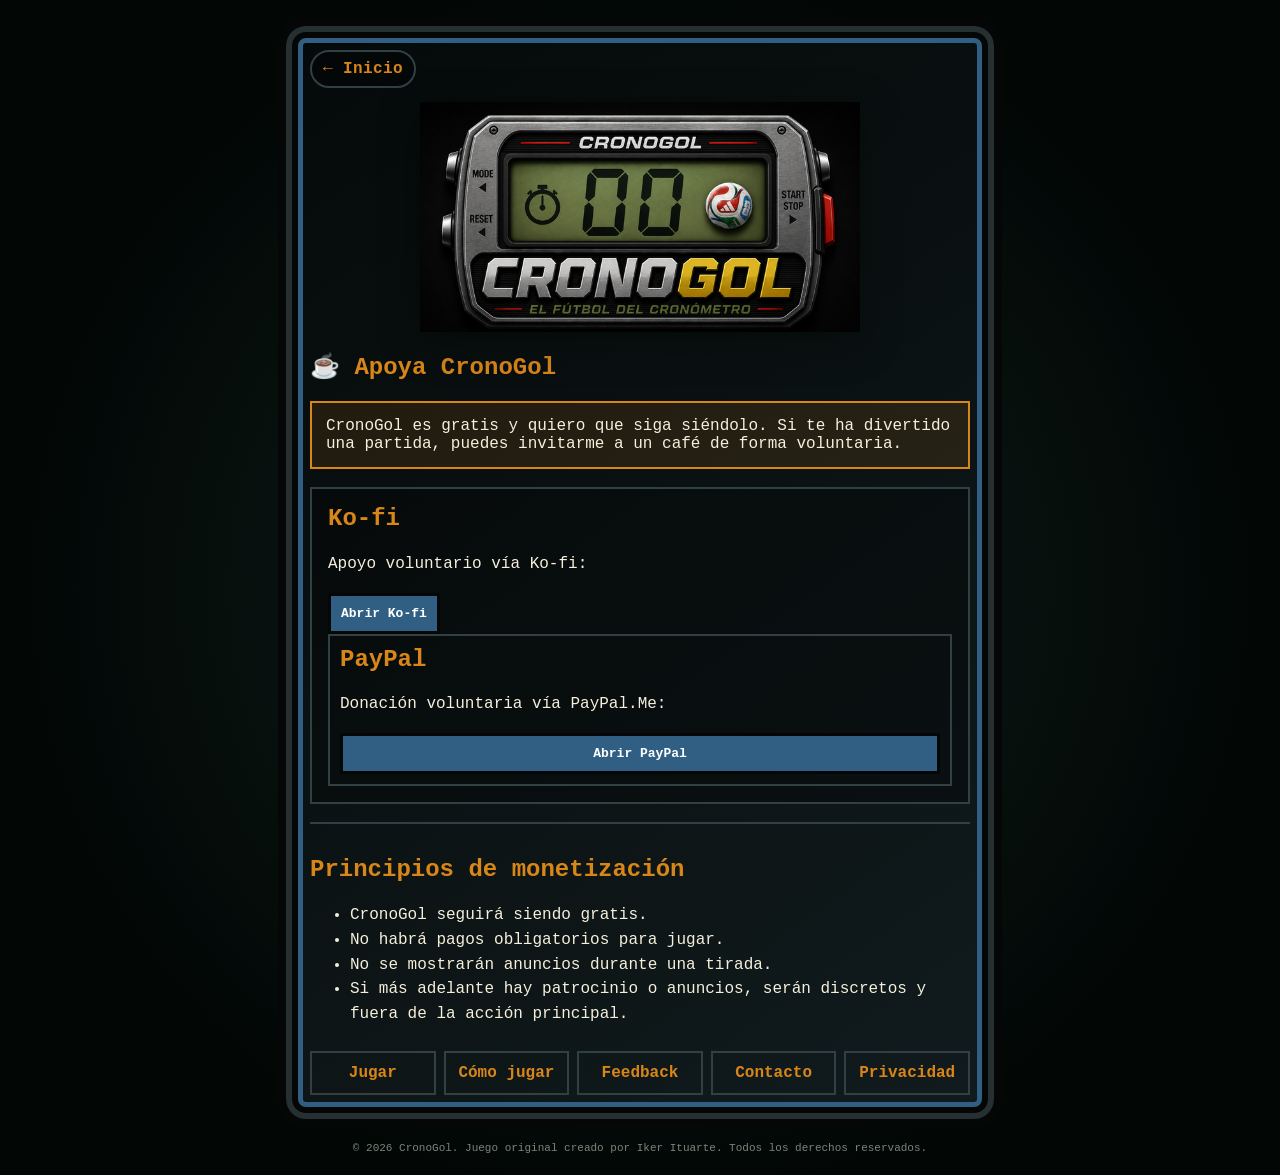
==== apoya.html @ 480a698e "Release v2.5.6 monotonic timer guard" ====
<!DOCTYPE html>
<html lang="es">
<head>
  <meta charset="UTF-8" />
  <meta name="viewport" content="width=device-width, initial-scale=1.0" />
  <link rel="icon" href="favicon.png" type="image/png" />
  <link rel="icon" href="favicon.svg" type="image/svg+xml" />
  <meta name="description" content="Apoya CronoGol con una donación voluntaria por Ko-fi o PayPal." />
  <link rel="canonical" href="https://cronogol.es/apoya.html" />
  <title>Apoya CronoGol</title>
  <link rel="stylesheet" href="style.css?v=2.5.6" />
</head>
<body>
  <main class="static-page">
    <section class="static-card support-page">
      <a class="top-back-link" href="index.html">← Inicio</a>
      <img src="logo-cronogol-horizontal.png" alt="CronoGol" class="cg-logo cg-logo-static" />

      <h1>☕ Apoya CronoGol</h1>

      <div class="callout">
        CronoGol es gratis y quiero que siga siéndolo. Si te ha divertido una partida, puedes invitarme a un café de forma voluntaria.
      </div>

      <section class="support-grid">
        <article class="support-card">
          <h2>Ko-fi</h2>
          <p>Apoyo voluntario vía Ko-fi:</p>
          <a class="support-link kofi-link" href="https://ko-fi.com/ikeritu" target="_blank" rel="noopener">Abrir Ko-fi</a>
        </div>
        <div class="donation-item">
          <h2>PayPal</h2>
          <p>Donación voluntaria vía PayPal.Me:</p>
          <a class="support-link" href="https://paypal.me/ikeritus" target="_blank" rel="noopener">Abrir PayPal</a>
        </article>
      </section>

      <section class="support-principles">
        <h2>Principios de monetización</h2>
        <ul>
          <li>CronoGol seguirá siendo gratis.</li>
          <li>No habrá pagos obligatorios para jugar.</li>
          <li>No se mostrarán anuncios durante una tirada.</li>
          <li>Si más adelante hay patrocinio o anuncios, serán discretos y fuera de la acción principal.</li>
        </ul>
      </section>

      <nav class="footer-nav">
        <a href="index.html">Jugar</a>
        <a href="como-jugar.html">Cómo jugar</a>
        <a href="feedback.html">Feedback</a>
        <a href="contacto.html">Contacto</a>
        <a href="privacidad.html">Privacidad</a>
      </nav>
    </section>
  <footer class="site-copyright">© 2026 CronoGol. Juego original creado por Iker Ituarte. Todos los derechos reservados.</footer>
</main>

  <script>
    function showToast(msg){
      const old = document.querySelector('.toast');
      if(old) old.remove();
      const toast = document.createElement('div');
      toast.className = 'toast';
      toast.textContent = msg;
      document.body.appendChild(toast);
      setTimeout(()=>toast.remove(), 2400);
    }

    async function copySupportText(text){
      try {
        await navigator.clipboard.writeText(text);
        showToast('Datos copiados');
      } catch(e) {
        showToast(text);
      }
    }

    function openKofiStatic(){
      window.open('https://ko-fi.com/ikeritu', '_blank', 'noopener');
    }
  </script>
<!-- Cloudflare Web Analytics -->
<script defer src='https://static.cloudflareinsights.com/beacon.min.js' data-cf-beacon='{"token": "7ee638b73aa24300b417a555e67fd1ae"}'></script>
<!-- End Cloudflare Web Analytics -->
</body>
</html>
---- style.css ----
/*
===============================================================================
CronoGol v2.5.6 — CSS Refactor
===============================================================================

Objetivo:
- Limpiar comentarios históricos acumulados por versiones anteriores.
- Mantener la cascada CSS original para evitar regresiones visuales.
- Dejar el archivo más legible antes de futuras mejoras.

Regla de seguridad aplicada:
- No se reordena la cascada.
- No se cambian nombres de clases.
- No se eliminan reglas activas.
- No se toca la lógica JavaScript.

Mapa funcional del CSS:
1. Base / variables / layout general
2. Dispositivo Casio y pantallas LCD
3. Pantalla inicial / setup
4. Pantalla de partido
5. Botones y acciones
6. Estadísticas e historial
7. Modales y menú
8. Páginas estáticas
9. Responsive
10. Analytics / copyright / ajustes finales

Nota:
La limpieza profunda por módulos queda preparada para una fase posterior si se decide
hacer comparación visual captura a captura.
===============================================================================
*/

*{box-sizing:border-box}
:root{
  --bg:#030807;--panel:#0b1213;--panel2:#10191b;--line:#314043;--blue:#315f84;
  --orange:#d98619;--red:#c93124;--yellow:#e7c23a;--green:#3fcf68;
  --lcd:#d9dfc7;--lcd2:#bac2a7;--lcdText:#16201d;--text:#f5f0dc;--muted:#9ca89b;
}
html,body{margin:0;min-height:100%;background:radial-gradient(circle at center,#10201b 0,#020706 70%);color:var(--text);font-family:"Courier New",monospace}
button,a,input,select,textarea{font-family:inherit}
.app{width:100%;min-height:100vh;display:flex;justify-content:center;align-items:flex-start;padding:14px}
.screen{display:none;width:100%}.screen.active{display:block}
.device{width:min(96vw,520px);margin:0 auto;background:linear-gradient(145deg,#050909,#111b1d);border:10px solid #050707;border-radius:32px;padding:22px;box-shadow:inset 0 0 0 6px #263033,inset 0 0 0 12px #050707,inset 0 0 0 17px var(--blue),0 20px 60px rgba(0,0,0,.75)}
.game-device{padding-bottom:calc(118px + env(safe-area-inset-bottom))}
.app-header,.game-header{text-align:center;margin-bottom:16px}
.game-header{display:flex;justify-content:space-between;align-items:center;text-align:left}
.brand{font-size:30px;letter-spacing:4px;font-weight:900;text-align:center}.brand.small{font-size:22px;text-align:left}
.subtitle{color:var(--orange);letter-spacing:2px;font-size:13px;text-align:center;margin-top:6px}
.lcd{background:linear-gradient(135deg,rgba(255,255,255,.22),transparent 25%),repeating-linear-gradient(90deg,rgba(0,0,0,.04) 0 3px,transparent 3px 8px),var(--lcd);border:7px solid #050707;color:var(--lcdText);box-shadow:inset 0 0 20px rgba(0,0,0,.25)}
.hero-lcd{text-align:center;padding:22px}.hero-lcd h1{margin:0;font-size:40px}.hero-lcd p{font-weight:900;margin:8px 0 0;color:var(--lcdText)}
.setup-card{margin-top:16px;background:rgba(0,0,0,.35);border:2px solid var(--line);padding:14px;display:grid;gap:12px}
label{display:grid;gap:6px;color:var(--orange);font-weight:900;font-size:14px}
input,select,textarea{width:100%;background:var(--lcd);border:4px solid #050707;padding:11px;color:#111;font-weight:900;font-size:16px}
.checkbox-row{display:flex;align-items:center;gap:8px;color:var(--text)}.checkbox-row input{width:auto}
.compact-options{display:grid;gap:8px}
.main-start-btn,.action-btn{border:4px solid #050707;font-weight:900;letter-spacing:1px;cursor:pointer;box-shadow:0 5px 0 #020303}
.main-start-btn{background:var(--red);color:#fff;padding:18px;font-size:20px}
.setup-links{display:grid;grid-template-columns:repeat(auto-fit,minmax(118px,1fr));gap:8px;margin-top:12px}
.setup-links button,.setup-links a,.side-menu button,.side-menu a,.support-link{background:rgba(0,0,0,.28);border:2px solid var(--line);color:var(--orange);text-decoration:none;text-align:center;padding:10px;font-weight:900;cursor:pointer;font-size:13px}
.coming-soon,.sponsor-slot,.version-footer{margin-top:14px;background:rgba(0,0,0,.35);border:2px solid var(--line);padding:12px;text-align:center;font-size:13px;color:var(--muted)}
.coming-soon strong,.sponsor-slot strong,.version-footer strong{color:var(--orange)}.coming-soon p,.sponsor-slot p{margin:5px 0 0}.tag{display:inline-block;border:1px solid var(--orange);color:var(--orange);padding:3px 6px;margin-bottom:6px}
.half-pill{display:inline-block;margin-top:5px;color:var(--orange);border:2px solid var(--orange);padding:4px 8px;font-weight:900}
.menu-btn,.close-btn{background:transparent;border:2px solid var(--line);color:var(--orange);font-size:24px;padding:6px 12px;cursor:pointer}
.scoreboard{display:grid;grid-template-columns:1fr auto 1fr;gap:8px;align-items:center;margin:14px 0}
.team-card{position:relative;background:#050808;border:2px solid var(--line);padding:10px;text-align:center;min-height:92px}
.team-card.active{border-color:var(--orange);box-shadow:0 0 18px rgba(217,134,25,.25)}
.team-card .turn-arrow{display:none;position:absolute;left:7px;top:7px;color:var(--green)}.team-card.active .turn-arrow{display:block}
.team-card span:nth-child(2){display:block;color:var(--orange);font-size:13px;white-space:nowrap;overflow:hidden;text-overflow:ellipsis}
.team-card strong{display:block;font-size:40px;margin-top:5px}.team-card small{display:block;min-height:15px;color:var(--yellow);font-size:12px}
.score-dash{font-size:36px;color:var(--red);font-weight:900}
.game-lcd{padding:18px;margin:12px 0;text-align:center}.timer{font-size:clamp(48px,14vw,82px);font-weight:900;letter-spacing:-5px}.last-two{font-size:34px;font-weight:900}
.event-card{border:3px solid var(--line);background:#050808;padding:12px;text-align:center;transition:.2s}
.event-card strong{display:block;font-size:30px;color:var(--orange);letter-spacing:2px}.event-card p{margin:4px 0 0;color:var(--text)}
.event-label{font-size:12px;color:var(--muted)}.event-goal{border-color:var(--green);animation:flash .75s}.event-goal strong{color:var(--green)}
.event-yellow{border-color:var(--yellow)}.event-yellow strong{color:var(--yellow)}.event-red{border-color:var(--red)}.event-red strong{color:var(--red)}
.event-special{border-color:var(--blue)}.event-special strong{color:#6bb6ff}
@keyframes flash{0%,100%{transform:scale(1)}30%{transform:scale(1.04)}60%{transform:scale(.98)}}
.turn-panel{text-align:center;margin:12px 0}.turn-panel span{display:block;color:var(--muted);font-size:12px}.turn-panel strong{display:block;color:var(--orange);font-size:24px}
.action-zone{display:grid;gap:8px;margin:14px 0}.action-btn{width:100%;min-height:86px;background:var(--green);color:#08100b;font-size:34px}.action-btn.stop{background:var(--red);color:#fff}.action-special{background:var(--blue);color:#fff;font-size:22px}
.reset-link{background:transparent;border:0;color:var(--muted);text-decoration:underline;cursor:pointer;padding:8px}
.special-panel,.shootout-panel,.collapsible{background:rgba(0,0,0,.35);border:2px solid var(--line);padding:12px;margin-top:10px}
.collapsible summary{color:var(--orange);cursor:pointer;font-weight:900}
.stats-grid{display:grid;grid-template-columns:1fr 1fr;gap:8px;margin-top:10px}.stats-grid strong{color:var(--orange)}
.broadcast-log{padding-left:22px;margin:10px 0 0}.broadcast-log li{margin-bottom:6px;color:#dce2d2;font-size:13px}
.debug-controls{display:flex;gap:8px;margin-top:10px}.debug-controls input{max-width:130px}.debug-controls button{flex:1}
.modal,.side-menu{position:fixed;inset:0;background:rgba(0,0,0,.82);z-index:20;display:flex;align-items:center;justify-content:center;padding:18px}
.modal-card,.side-menu-card{width:min(92vw,470px);max-height:90vh;overflow:auto;background:var(--panel2);border:6px solid var(--line);padding:22px;text-align:center}
.modal-card h2,.side-menu-card h2{color:var(--orange);margin-top:0}.modal-actions{display:grid;gap:8px;margin-top:16px}.modal-actions button{background:var(--red);color:#fff;border:4px solid #050707;padding:13px;font-weight:900;cursor:pointer}
.side-menu-card{display:grid;gap:10px}.close-btn{justify-self:end}.hidden{display:none!important}
.donation-data{display:grid;gap:10px;margin-top:12px}.donation-item{border:2px solid var(--line);padding:10px;text-align:left}.donation-item strong{color:var(--orange)}
.kofi-direct-btn{width:100%;margin-top:10px;background:var(--blue);color:#fff;padding:12px;border:3px solid #050707;font-weight:900;cursor:pointer}
.toast{position:fixed;left:50%;bottom:20px;transform:translateX(-50%);background:#101719;border:3px solid var(--orange);padding:12px;z-index:40;font-weight:900}
.static-page{width:100%;max-width:760px;margin:0 auto;padding:18px}.static-card{background:linear-gradient(145deg,#050909,#111b1d);border:8px solid #050707;border-radius:28px;padding:24px;box-shadow:inset 0 0 0 6px #263033,inset 0 0 0 12px #050707,inset 0 0 0 17px var(--blue)}
.static-card h1,.static-card h2{color:var(--orange)}.static-card p,.static-card li{line-height:1.55}.callout{border:2px solid var(--orange);background:rgba(217,134,25,.12);padding:14px;margin:16px 0}
.footer-nav{display:grid;grid-template-columns:repeat(auto-fit,minmax(110px,1fr));gap:8px;margin-top:24px}.footer-nav a{color:var(--orange);border:2px solid var(--line);padding:9px;text-align:center;text-decoration:none;font-weight:900}
.feedback-form{display:grid;gap:12px}.feedback-status{margin-top:14px;padding:12px;border:2px solid var(--line);background:rgba(0,0,0,.35)}.feedback-status.success{border-color:var(--green);color:var(--green)}.feedback-status.error{border-color:var(--red)}
.feedback-actions{display:grid;grid-template-columns:1fr 1fr;gap:8px;margin-top:14px}.support-link{display:block;background:var(--blue);color:#fff!important;border:3px solid #050707}
@media(max-width:560px){
  .app{padding:8px}.device{border-radius:24px;padding:16px}.scoreboard{grid-template-columns:1fr}.score-dash{display:none}.brand{font-size:24px}.timer{letter-spacing:-3px}
  .action-zone{position:sticky;bottom:8px;z-index:10;background:rgba(5,8,8,.92);border:2px solid var(--line);padding:8px}.action-btn{min-height:96px}
  .stats-grid,.feedback-actions{grid-template-columns:1fr}.game-device{padding-bottom:22px}
}

.feedback-status{margin-top:14px;padding:12px;border:2px solid var(--line);background:rgba(0,0,0,.35)}
.feedback-status.success{border-color:var(--green);color:var(--green)}
.feedback-status.error{border-color:var(--red);color:var(--text)}
.feedback-actions{display:grid;grid-template-columns:1fr 1fr;gap:8px;margin-top:14px}
@media(max-width:470px){.feedback-actions{grid-template-columns:1fr}}

.segmented-field {
  display: grid;
  gap: 8px;
}

.segmented-field > span {
  color: var(--orange);
  font-weight: 900;
  font-size: 14px;
}

.segmented-control {
  display: grid;
  grid-template-columns: 1fr 1fr;
  gap: 8px;
}

.segment-btn {
  min-height: 48px;
  background: rgba(0,0,0,.35);
  border: 2px solid var(--line);
  color: var(--text);
  font-weight: 900;
  cursor: pointer;
}

.segment-btn.active {
  background: var(--orange);
  color: #120b00;
  border-color: var(--orange);
  box-shadow: inset 0 0 0 2px rgba(255,255,255,.16);
}

.native-select-hidden {
  position: absolute !important;
  width: 1px !important;
  height: 1px !important;
  opacity: 0 !important;
  pointer-events: none !important;
}

.machine-level-field {
  max-height: 110px;
  opacity: 1;
  overflow: hidden;
  transition: max-height .22s ease, opacity .18s ease, margin .22s ease;
}

.machine-level-field.is-hidden {
  max-height: 0;
  opacity: 0;
  margin: 0;
  pointer-events: none;
}

.action-zone {
  padding-bottom: max(8px, env(safe-area-inset-bottom));
}

.action-btn {
  transition: background .15s ease, color .15s ease, transform .08s ease, box-shadow .15s ease;
}

.action-btn.stop {
  background: #d23824;
  color: #fff7e8;
  box-shadow: 0 5px 0 #3a0a05, 0 0 20px rgba(210,56,36,.28);
}

.action-btn:disabled {
  opacity: .52;
  cursor: not-allowed;
}

.special-panel:not(.hidden) {
  animation: specialPulse 1s infinite;
}

@keyframes specialPulse {
  0%, 100% { border-color: var(--blue); box-shadow: 0 0 0 rgba(49,95,132,0); }
  50% { border-color: var(--orange); box-shadow: 0 0 18px rgba(217,134,25,.28); }
}

.team-card.active .turn-arrow {
  animation: activeArrow 1s infinite;
}

@keyframes activeArrow {
  0%, 100% { opacity: .25; transform: translateX(0); }
  50% { opacity: 1; transform: translateX(3px); }
}

.timer,
.last-two {
  font-family: "Orbitron", "Digital-7", "Share Tech Mono", "Courier New", monospace;
  font-variant-numeric: tabular-nums;
  text-shadow: 0 1px 0 rgba(255,255,255,.18), 0 0 8px rgba(22,32,29,.12);
}

.footer-nav a,
.setup-links button,
.setup-links a,
.side-menu button,
.side-menu a {
  border-radius: 0;
  min-height: 44px;
  display: flex;
  align-items: center;
  justify-content: center;
}

.side-menu-card {
  border-color: var(--blue);
}

.sponsor-slot {
  background: rgba(49,95,132,.10);
  border-color: rgba(49,95,132,.75);
}

.sponsor-slot strong::before {
  content: "▣ ";
  color: var(--orange);
}

.action-zone .reset-link.hidden {
  display: none !important;
}

.event-card p {
  font-size: 14px;
}

@media(max-width:560px){
  .segmented-control {
    grid-template-columns: 1fr;
  }

  .action-zone {
    bottom: max(8px, env(safe-area-inset-bottom));
  }
}

.device {
  background:
    radial-gradient(circle at 50% 0%, rgba(255,255,255,.10), transparent 28%),
    linear-gradient(145deg, #333 0%, #141818 42%, #050707 100%);
  border-color: #555;
  box-shadow:
    inset 0 0 16px rgba(255,255,255,.06),
    inset 0 -14px 30px rgba(0,0,0,.78),
    inset 0 0 0 8px #050707,
    inset 0 0 0 14px #263033,
    inset 0 0 0 18px var(--blue),
    0 18px 45px rgba(0,0,0,.70);
}

.device::before {
  content: "";
  position: absolute;
  inset: 9px;
  border-radius: 28px;
  border: 1px solid rgba(255,255,255,.12);
  pointer-events: none;
}

.app-header .brand,
.game-header .brand {
  font-family: Arial Black, Impact, "Courier New", monospace;
  text-shadow: 1px 1px 0 #000;
}

.lcd,
.game-lcd,
.hero-lcd {
  position: relative;
  overflow: hidden;
  background:
    linear-gradient(180deg, rgba(255,255,255,.22), transparent 20%),
    linear-gradient(180deg, #b7c2a0, #87916f);
  color: #182114;
  border-radius: 12px;
  border: 5px solid #1d1d1d;
  box-shadow:
    inset 0 4px 12px rgba(0,0,0,0.50),
    inset 0 -2px 5px rgba(255,255,255,0.25);
}

.lcd::after,
.game-lcd::after,
.hero-lcd::after {
  content: "";
  position: absolute;
  inset: 0;
  background:
    repeating-linear-gradient(
      to bottom,
      rgba(0,0,0,0.08) 0px,
      rgba(0,0,0,0.08) 1px,
      transparent 1px,
      transparent 4px
    ),
    repeating-linear-gradient(
      to right,
      rgba(0,0,0,0.035) 0px,
      rgba(0,0,0,0.035) 1px,
      transparent 1px,
      transparent 7px
    );
  pointer-events: none;
  opacity: 0.34;
  z-index: 2;
}

.timer,
.last-two,
.hero-lcd h1,
.hero-lcd p {
  position: relative;
  z-index: 3;
}

.timer,
.last-two {
  color: #10170d;
  font-family: "Orbitron", "Digital-7", "Share Tech Mono", "Courier New", monospace;
  font-variant-numeric: tabular-nums;
  text-shadow: 1px 1px 0 rgba(255,255,255,.22);
}

.action-btn,
.main-start-btn {
  border-radius: 999px;
  box-shadow:
    inset 0 1px 1px rgba(255,255,255,0.23),
    0 5px 0 #000,
    0 8px 12px rgba(0,0,0,0.45);
}

.action-btn.stop {
  background: linear-gradient(180deg, #ff5a42, #9e1f12);
  color: #fff7e8;
  box-shadow:
    inset 0 1px 1px rgba(255,255,255,0.25),
    0 5px 0 #3a0a05,
    0 8px 12px rgba(0,0,0,0.45),
    0 0 22px rgba(210,56,36,.32);
}

.team-card.active .turn-arrow {
  animation: activeArrow 1s infinite;
}

@keyframes activeArrow {
  0%, 100% { opacity: .25; transform: translateX(0); }
  50% { opacity: 1; transform: translateX(3px); }
}

.event-goal {
  animation: goalFlash 0.45s ease-in-out 3;
}

@keyframes goalFlash {
  0%, 100% { filter: brightness(1); }
  50% { filter: brightness(1.55); }
}

.special-panel:not(.hidden) {
  animation: specialPulse 1s infinite;
}

@keyframes specialPulse {
  0%, 100% { border-color: var(--blue); box-shadow: 0 0 0 rgba(49,95,132,0); }
  50% { border-color: var(--orange); box-shadow: 0 0 18px rgba(217,134,25,.28); }
}

.device {
  position: relative;
  overflow: hidden;
  isolation: isolate;
}

.device > * {
  position: relative;
  z-index: 1;
}

.device::before {
  z-index: 0;
  inset: 9px;
  max-width: calc(100% - 18px);
  max-height: calc(100% - 18px);
}

.modal,
.side-menu {
  isolation: auto;
}

.cg-header {
  text-align: center;
  margin: 8px auto 14px;
}

.cg-logo {
  width: min(280px, 82vw);
  height: auto;
  display: block;
  margin: 0 auto 6px;
  filter: drop-shadow(0 4px 0 #111) drop-shadow(0 10px 20px rgba(0,0,0,.42));
}

.cg-logo-static {
  width: min(300px, 82vw);
  margin-bottom: 14px;
}

.cg-subtitle {
  margin-top: 6px;
  font-family: "Courier New", monospace;
  font-size: .85rem;
  letter-spacing: 1px;
  color: #d9d9c3;
  text-transform: uppercase;
}

.watch-brand {
  font-family: "Arial Black", Impact, sans-serif;
  font-size: .82rem;
  letter-spacing: 2px;
  color: #d8d8c8;
  text-align: center;
  margin-bottom: 6px;
  text-shadow: 1px 1px 0 #000;
}

.watch-top-labels {
  display: flex;
  justify-content: space-between;
  color: #c8c8b8;
  font-size: .65rem;
  letter-spacing: 1px;
  margin: 0 8px 10px;
  padding: 0 4px;
  text-transform: uppercase;
  opacity: .82;
}

.watch-footer-labels {
  display: flex;
  justify-content: space-between;
  margin-top: 12px;
  color: #aaa;
  font-size: .58rem;
  letter-spacing: 1px;
  padding: 0 8px;
  text-transform: uppercase;
}

.device {
  background:
    radial-gradient(circle at 50% 0%, rgba(255,255,255,.10), transparent 28%),
    linear-gradient(145deg, #333 0%, #141818 42%, #050707 100%);
  border-color: #555;
  box-shadow:
    inset 0 0 16px rgba(255,255,255,.06),
    inset 0 -14px 30px rgba(0,0,0,.78),
    inset 0 0 0 8px #050707,
    inset 0 0 0 14px #263033,
    inset 0 0 0 18px var(--blue),
    0 18px 45px rgba(0,0,0,.70);
}

.lcd,
.game-lcd,
.hero-lcd {
  position: relative;
  overflow: hidden;
  background:
    linear-gradient(180deg, rgba(255,255,255,.20), transparent 18%),
    linear-gradient(180deg, #b7c2a0, #87916f);
  color: #182114;
  border-radius: 12px;
  border: 5px solid #1d1d1d;
  box-shadow:
    inset 0 4px 12px rgba(0,0,0,.50),
    inset 0 -2px 5px rgba(255,255,255,.25);
}

.lcd::after,
.game-lcd::after,
.hero-lcd::after {
  content: "";
  position: absolute;
  inset: 0;
  background:
    repeating-linear-gradient(
      to bottom,
      rgba(0,0,0,.08) 0px,
      rgba(0,0,0,.08) 1px,
      transparent 1px,
      transparent 4px
    ),
    repeating-linear-gradient(
      to right,
      rgba(0,0,0,.035) 0px,
      rgba(0,0,0,.035) 1px,
      transparent 1px,
      transparent 7px
    );
  pointer-events: none;
  opacity: .34;
  z-index: 2;
}

.timer,
.last-two,
.hero-lcd h1,
.hero-lcd p {
  position: relative;
  z-index: 3;
  color: #10170d;
}

.action-btn,
.main-start-btn {
  border-radius: 999px;
  box-shadow:
    inset 0 1px 1px rgba(255,255,255,.23),
    0 5px 0 #000,
    0 8px 12px rgba(0,0,0,.45);
}

.action-btn.stop {
  background: linear-gradient(180deg, #ff5a42, #9e1f12);
  color: #fff7e8;
  box-shadow:
    inset 0 1px 1px rgba(255,255,255,.25),
    0 5px 0 #3a0a05,
    0 8px 12px rgba(0,0,0,.45),
    0 0 22px rgba(210,56,36,.32);
}

.event-goal {
  animation: goalFlash 0.45s ease-in-out 3;
}

@keyframes goalFlash {
  0%, 100% { filter: brightness(1); }
  50% { filter: brightness(1.55); }
}

.special-panel:not(.hidden) {
  animation: specialPulse 1s infinite;
}

@keyframes specialPulse {
  0%, 100% { border-color: var(--blue); box-shadow: 0 0 0 rgba(49,95,132,0); }
  50% { border-color: var(--orange); box-shadow: 0 0 18px rgba(217,134,25,.28); }
}

@media(max-width:560px){
  .cg-logo {
    width: min(240px, 78vw);
  }

  .watch-top-labels {
    font-size: .56rem;
  }

  .watch-footer-labels {
    font-size: .52rem;
  }
}

.cg-header {
  text-align: center;
  margin: 10px auto 14px;
}

.cg-logo {
  width: min(360px, 90vw);
  height: auto;
  display: block;
  margin: 0 auto 14px;
  filter: drop-shadow(0 4px 0 #111) drop-shadow(0 10px 20px rgba(0,0,0,.42));
  cursor: pointer;
}

.cg-logo-static {
  width: min(360px, 88vw);
  margin: 0 auto 18px;
}

.cg-subtitle {
  display: none;
}

.app-header.cg-header .watch-brand {
  display: none;
}

.static-card > .cg-logo + .watch-brand,
.static-card > .cg-logo + .watch-brand + .subtitle {
  display: none;
}

#version-tap-target {
  -webkit-tap-highlight-color: transparent;
}

.setup-card {
  margin-top: 12px;
}

.hero-lcd {
  margin-bottom: 12px;
}

@media(max-width:560px){
  .cg-logo {
    width: min(310px, 86vw);
    margin-bottom: 10px;
  }

  .cg-logo-static {
    width: min(310px, 84vw);
  }
}

.cg-header {
  margin: 6px auto 10px;
}

.cg-logo {
  width: min(430px, 94vw);
  max-height: 170px;
  object-fit: contain;
  margin: 0 auto 10px;
  filter: drop-shadow(0 10px 22px rgba(0,0,0,.45));
  border-radius: 8px;
}

.cg-logo-static {
  width: min(460px, 92vw);
  max-height: 180px;
  object-fit: contain;
}

@media(max-width:560px){
  .cg-logo {
    width: min(350px, 92vw);
    max-height: 135px;
    margin-bottom: 8px;
  }

  .cg-logo-static {
    width: min(340px, 90vw);
  }
}

.cg-header {
  margin: 6px auto 10px;
  text-align: center;
}

.cg-logo {
  width: min(520px, 96vw);
  max-height: 220px;
  object-fit: contain;
  margin: 0 auto 10px;
  filter: drop-shadow(0 10px 20px rgba(0,0,0,.38));
  border-radius: 10px;
}

.cg-logo-static {
  width: min(540px, 94vw);
  max-height: 230px;
  object-fit: contain;
  margin: 0 auto 16px;
}

@media(max-width:560px){
  .cg-logo {
    width: min(360px, 94vw);
    max-height: 150px;
    margin-bottom: 8px;
  }

  .cg-logo-static {
    width: min(350px, 92vw);
    max-height: 160px;
  }
}

.app {
  position: relative;
  padding-top: 44px;
}

.top-language-switch {
  position: fixed;
  top: 10px;
  right: 12px;
  z-index: 60;
  display: inline-flex;
  gap: 4px;
  padding: 4px;
  border: 1px solid rgba(216,216,200,.20);
  background: rgba(3,8,7,.72);
  backdrop-filter: blur(6px);
  border-radius: 999px;
}

.lang-btn {
  min-width: 34px;
  height: 28px;
  border: 0;
  border-radius: 999px;
  background: transparent;
  color: #d9d9c3;
  font-family: "Courier New", monospace;
  font-size: .72rem;
  font-weight: 900;
  cursor: pointer;
  letter-spacing: .5px;
}

.lang-btn.active {
  background: #d98619;
  color: #111;
}

.outside-logo-header {
  width: min(540px, 96vw);
  margin: 0 auto 10px;
  text-align: center;
}

.outside-logo-header .cg-logo {
  width: min(520px, 96vw);
  max-height: 190px;
  object-fit: contain;
  margin: 0 auto;
  display: block;
  filter: drop-shadow(0 10px 22px rgba(0,0,0,.42));
  border-radius: 10px;
  cursor: pointer;
}

.setup-device .app-header.cg-header {
  display: none;
}

.screen-setup .device {
  margin-top: 0;
}

.game-header .brand.small,
.watch-brand {
  font-size: .78rem;
  letter-spacing: 2px;
}

@media(max-width:560px){
  .app {
    padding-top: 42px;
  }

  .top-language-switch {
    top: 8px;
    right: 8px;
  }

  .lang-btn {
    min-width: 32px;
    height: 26px;
    font-size: .68rem;
  }

  .outside-logo-header {
    width: min(360px, 94vw);
    margin-bottom: 8px;
  }

  .outside-logo-header .cg-logo {
    width: min(350px, 94vw);
    max-height: 142px;
  }
}

.app {
  display: block;
  padding-top: 42px;
}

.outside-logo-header {
  width: min(620px, 96vw);
  margin: 0 auto 14px;
  text-align: center;
  position: relative;
  z-index: 5;
}

.outside-logo-header .cg-logo {
  width: min(560px, 96vw);
  max-height: 170px;
  object-fit: contain;
  display: block;
  margin: 0 auto;
  filter: drop-shadow(0 12px 24px rgba(0,0,0,.45));
  border-radius: 10px;
  cursor: pointer;
}

.screen-setup.active {
  display: block;
}

.screen-setup .setup-device {
  margin-top: 0;
}

.screen-setup .watch-top-labels {
  display: none;
}

.hero-lcd {
  padding: 16px;
}

.hero-lcd h1 {
  font-size: 34px;
}

.hero-lcd p {
  font-size: 14px;
}

@media(max-width:560px){
  .app {
    padding-top: 40px;
  }

  .outside-logo-header {
    width: min(380px, 94vw);
    margin-bottom: 10px;
  }

  .outside-logo-header .cg-logo {
    width: min(360px, 94vw);
    max-height: 118px;
  }

  .hero-lcd h1 {
    font-size: 30px;
  }
}

.top-language-switch {
  position: fixed;
  top: 10px;
  right: 12px;
  z-index: 999;
  display: inline-flex;
  gap: 4px;
  padding: 4px;
  border: 1px solid rgba(216,216,200,.25);
  background: rgba(3,8,7,.80);
  backdrop-filter: blur(6px);
  border-radius: 999px;
  box-shadow: 0 8px 18px rgba(0,0,0,.35);
}

.lang-btn {
  appearance: none;
  -webkit-appearance: none;
  min-width: 34px;
  height: 28px;
  padding: 0 8px;
  border: 0;
  border-radius: 999px;
  background: transparent;
  color: #d9d9c3;
  font-family: "Courier New", monospace;
  font-size: .72rem;
  font-weight: 900;
  line-height: 1;
  cursor: pointer;
  letter-spacing: .5px;
}

.lang-btn.active {
  background: #d98619;
  color: #111;
}

@media(max-width:560px){
  .top-language-switch {
    top: 8px;
    right: 8px;
  }

  .lang-btn {
    min-width: 32px;
    height: 26px;
    font-size: .68rem;
  }
}

.outside-logo-header.brand-plate {
  width: min(520px, 92vw);
  margin: 0 auto 10px;
  padding: 8px 12px;
  border: 2px solid rgba(49,95,132,.55);
  border-radius: 18px;
  background:
    linear-gradient(145deg, rgba(58,58,58,.38), rgba(5,7,7,.72)),
    radial-gradient(circle at center, rgba(49,95,132,.12), transparent 68%);
  box-shadow:
    inset 0 0 0 1px rgba(255,255,255,.05),
    0 12px 26px rgba(0,0,0,.38);
}

.outside-logo-header.brand-plate .cg-logo {
  width: min(455px, 86vw);
  max-height: 128px;
  object-fit: contain;
  margin: 0 auto;
  display: block;
  filter: drop-shadow(0 8px 18px rgba(0,0,0,.52));
  border-radius: 0;
  background: transparent;
}

.screen-setup .setup-device {
  margin-left: auto;
  margin-right: auto;
}

@media(max-width:560px){
  .outside-logo-header.brand-plate {
    width: min(352px, 92vw);
    padding: 6px 8px;
    margin-bottom: 8px;
    border-radius: 14px;
  }

  .outside-logo-header.brand-plate .cg-logo {
    width: min(320px, 86vw);
    max-height: 92px;
  }
}

.modal-card {
  width: min(94vw, 560px);
}

.modal-card .donation-item {
  line-height: 1.45;
}

@media(max-width:560px){
  .modal-card {
    width: min(96vw, 480px);
    padding: 16px;
  }
}

.support-modal .support-highlight,
.final-support-box strong {
  color: var(--orange);
}

.support-note {
  color: var(--muted);
  font-size: 13px;
  margin: 10px 0 0;
  text-align: center;
}

.support-page .callout {
  font-size: 1rem;
}

.support-grid {
  display: grid;
  grid-template-columns: repeat(auto-fit, minmax(240px, 1fr));
  gap: 14px;
  margin: 18px 0;
}

.support-card {
  border: 2px solid var(--line);
  background: rgba(0,0,0,.30);
  padding: 16px;
}

.support-card h2 {
  margin-top: 0;
}

.support-big {
  display: block;
  font-size: 1.25rem;
  color: var(--orange);
  margin: 6px 0 12px;
}

.support-copy-btn {
  width: 100%;
  margin-top: 10px;
  background: rgba(0,0,0,.28);
  border: 2px solid var(--line);
  color: var(--orange);
  padding: 12px;
  font-weight: 900;
  cursor: pointer;
}

.support-principles {
  margin-top: 18px;
  border-top: 2px solid var(--line);
  padding-top: 12px;
}

.sponsor-slot {
  background: rgba(217,134,25,.08);
  border-color: rgba(217,134,25,.65);
}

.sponsor-slot strong::before {
  content: "☕ ";
}

.sponsor-slot p {
  color: var(--text);
}

.support-modal .donation-item {
  text-align: center;
}

.support-modal small {
  color: var(--muted);
}

.final-support-box {
  border-color: rgba(217,134,25,.75);
  background: rgba(217,134,25,.08);
}

.setup-card {
  gap: 10px;
}

.advanced-setup {
  border: 2px solid rgba(49,64,67,.85);
  background: rgba(0,0,0,.22);
  padding: 0;
}

.advanced-setup summary {
  list-style: none;
  cursor: pointer;
  color: var(--orange);
  font-weight: 900;
  padding: 12px;
  text-align: center;
  border-bottom: 0;
}

.advanced-setup summary::-webkit-details-marker {
  display: none;
}

.advanced-setup summary::after {
  content: " ↓";
  color: var(--muted);
}

.advanced-setup[open] summary {
  border-bottom: 2px solid var(--line);
}

.advanced-setup[open] summary::after {
  content: " ↑";
}

.advanced-setup > label,
.advanced-setup > .checkbox-row {
  margin: 12px;
}

.advanced-setup .machine-level-field.is-hidden {
  display: none;
}

.coming-soon-compact,
.support-strip {
  padding: 9px 10px;
  margin-top: 10px;
  font-size: 12px;
}

.coming-soon-compact .tag {
  margin-bottom: 4px;
  font-size: 11px;
}

.coming-soon-compact p,
.support-strip p {
  margin: 0;
}

.support-strip {
  border-color: rgba(217,134,25,.60);
  background: rgba(217,134,25,.07);
}

.setup-links {
  grid-template-columns: repeat(auto-fit,minmax(96px,1fr));
  gap: 7px;
}

.setup-links button,
.setup-links a {
  min-height: 38px;
  padding: 8px;
  font-size: 12px;
}

.version-footer {
  font-size: 11px;
  opacity: .72;
  padding: 8px;
}

@media(max-width:560px){
  .hero-lcd {
    padding: 12px;
  }

  .hero-lcd h1 {
    font-size: 26px;
  }

  .hero-lcd p {
    font-size: 12px;
  }

  .setup-card {
    margin-top: 10px;
    padding: 12px;
  }

  label {
    font-size: 13px;
  }

  input, select, textarea {
    padding: 9px;
    font-size: 15px;
  }

  .main-start-btn {
    padding: 15px;
    font-size: 18px;
  }
}

.content-page {
  max-width: 820px;
}

.content-page h1,
.content-page h2 {
  color: var(--orange);
}

.content-page p,
.content-page li {
  line-height: 1.6;
}

.content-callout {
  border: 2px solid rgba(217,134,25,.65);
  background: rgba(217,134,25,.09);
  padding: 14px;
  margin: 16px 0;
  font-weight: 700;
}

.rules-table {
  width: 100%;
  border-collapse: collapse;
  margin: 16px 0;
  font-size: 14px;
}

.rules-table th,
.rules-table td {
  border: 1px solid var(--line);
  padding: 10px;
  vertical-align: top;
}

.rules-table th {
  background: rgba(0,0,0,.35);
  color: var(--orange);
}

.mode-grid {
  display: grid;
  grid-template-columns: repeat(auto-fit, minmax(240px,1fr));
  gap: 14px;
  margin: 18px 0;
}

.mode-card {
  border: 2px solid var(--line);
  background: rgba(0,0,0,.26);
  padding: 14px;
}

.footer-nav .active-link {
  border-color: rgba(217,134,25,.8);
  color: var(--orange);
}

@media(max-width:560px){
  .content-page {
    padding: 14px;
  }

  .rules-table {
    font-size: 12px;
  }

  .rules-table th,
  .rules-table td {
    padding: 8px;
  }
}

.secondary-actions {
  display: grid;
  grid-template-columns: repeat(3, 1fr);
  gap: 8px;
}

.secondary-actions button,
.secondary-actions a {
  width: 100%;
  min-height: 42px;
  display: flex;
  align-items: center;
  justify-content: center;
}

.secondary-actions .support-wide-btn {
  grid-column: 1 / -1;
  min-height: 50px;
  border-color: rgba(217,134,25,.85);
  background: rgba(217,134,25,.12);
  color: var(--orange);
  font-size: 14px;
  letter-spacing: .6px;
}

.secondary-actions .support-wide-btn::after {
  content: " · Ko-fi / PayPal";
  color: var(--muted);
  font-size: 11px;
  margin-left: 6px;
}

@media(max-width:420px){
  .secondary-actions {
    gap: 7px;
  }

  .secondary-actions button,
  .secondary-actions a {
    min-height: 40px;
    font-size: 11px;
    padding: 7px 5px;
  }

  .secondary-actions .support-wide-btn {
    min-height: 48px;
    font-size: 13px;
  }

  .secondary-actions .support-wide-btn::after {
    display: block;
    margin-left: 4px;
    font-size: 10px;
  }
}

.setup-links.secondary-actions-v195 {
  display: grid !important;
  grid-template-columns: repeat(3, minmax(0, 1fr)) !important;
  gap: 8px !important;
  align-items: stretch !important;
}

.setup-links.secondary-actions-v195 > button,
.setup-links.secondary-actions-v195 > a {
  width: 100% !important;
  min-width: 0 !important;
  min-height: 44px !important;
  padding: 8px 6px !important;
  display: flex !important;
  align-items: center !important;
  justify-content: center !important;
  text-align: center !important;
  white-space: normal !important;
  line-height: 1.15 !important;
  box-sizing: border-box !important;
}

.setup-links.secondary-actions-v195 > .support-wide-btn {
  grid-column: 1 / -1 !important;
  min-height: 52px !important;
  border-color: rgba(217,134,25,.90) !important;
  background: rgba(217,134,25,.14) !important;
  color: var(--orange) !important;
  font-size: 14px !important;
  letter-spacing: .5px !important;
}

.setup-links.secondary-actions-v195 > .support-wide-btn::after {
  content: " · Ko-fi / PayPal";
  color: var(--muted);
  font-size: 11px;
  margin-left: 6px;
}

@media(max-width:420px){
  .setup-links.secondary-actions-v195 {
    grid-template-columns: repeat(3, minmax(0, 1fr)) !important;
    gap: 6px !important;
  }

  .setup-links.secondary-actions-v195 > button,
  .setup-links.secondary-actions-v195 > a {
    min-height: 40px !important;
    padding: 7px 4px !important;
    font-size: 10.5px !important;
  }

  .setup-links.secondary-actions-v195 > .support-wide-btn {
    min-height: 48px !important;
    font-size: 13px !important;
  }

  .setup-links.secondary-actions-v195 > .support-wide-btn::after {
    display: inline;
    font-size: 10px;
    margin-left: 4px;
  }
}

nav.setup-links.secondary-actions-v196 {
  display: grid !important;
  grid-template-columns: repeat(3, minmax(0, 1fr)) !important;
  gap: 8px !important;
  width: 100% !important;
}

nav.setup-links.secondary-actions-v196 > button,
nav.setup-links.secondary-actions-v196 > a {
  width: 100% !important;
  min-width: 0 !important;
  min-height: 44px !important;
  padding: 8px 6px !important;
  box-sizing: border-box !important;
  display: flex !important;
  align-items: center !important;
  justify-content: center !important;
  text-align: center !important;
  white-space: normal !important;
  line-height: 1.15 !important;
}

nav.setup-links.secondary-actions-v196 > .support-wide-btn {
  grid-column: 1 / -1 !important;
  min-height: 54px !important;
  border-color: rgba(217,134,25,.90) !important;
  background: rgba(217,134,25,.14) !important;
  color: var(--orange) !important;
  font-size: 14px !important;
  letter-spacing: .5px !important;
}

nav.setup-links.secondary-actions-v196 > .support-wide-btn::after {
  content: " · Ko-fi / PayPal";
  color: var(--muted);
  font-size: 11px;
  margin-left: 6px;
}

@media(max-width:420px){
  nav.setup-links.secondary-actions-v196 {
    gap: 6px !important;
  }

  nav.setup-links.secondary-actions-v196 > button,
  nav.setup-links.secondary-actions-v196 > a {
    min-height: 40px !important;
    padding: 7px 4px !important;
    font-size: 10.5px !important;
  }

  nav.setup-links.secondary-actions-v196 > .support-wide-btn {
    min-height: 48px !important;
    font-size: 13px !important;
  }

  nav.setup-links.secondary-actions-v196 > .support-wide-btn::after {
    font-size: 10px;
    margin-left: 4px;
  }
}

#setup-screen nav.setup-links.secondary-actions-final {
  display: grid !important;
  grid-template-columns: repeat(3, minmax(0, 1fr)) !important;
  grid-auto-flow: row !important;
  grid-auto-columns: unset !important;
  gap: 8px !important;
  width: 100% !important;
  max-width: 100% !important;
  box-sizing: border-box !important;
}

#setup-screen nav.setup-links.secondary-actions-final > * {
  width: 100% !important;
  min-width: 0 !important;
  max-width: none !important;
  min-height: 44px !important;
  padding: 8px 6px !important;
  margin: 0 !important;
  box-sizing: border-box !important;

  display: flex !important;
  align-items: center !important;
  justify-content: center !important;

  text-align: center !important;
  white-space: normal !important;
  line-height: 1.15 !important;
}

#setup-screen nav.setup-links.secondary-actions-final > [data-slot="rules"] {
  grid-column: 1 !important;
  grid-row: 1 !important;
}

#setup-screen nav.setup-links.secondary-actions-final > [data-slot="modes"] {
  grid-column: 2 !important;
  grid-row: 1 !important;
}

#setup-screen nav.setup-links.secondary-actions-final > [data-slot="history"] {
  grid-column: 3 !important;
  grid-row: 1 !important;
}

#setup-screen nav.setup-links.secondary-actions-final > [data-slot="share"] {
  grid-column: 1 !important;
  grid-row: 2 !important;
}

#setup-screen nav.setup-links.secondary-actions-final > [data-slot="copy"] {
  grid-column: 2 !important;
  grid-row: 2 !important;
}

#setup-screen nav.setup-links.secondary-actions-final > [data-slot="feedback"] {
  grid-column: 3 !important;
  grid-row: 2 !important;
}

#setup-screen nav.setup-links.secondary-actions-final > [data-slot="support"] {
  grid-column: 1 / 4 !important;
  grid-row: 3 !important;
  min-height: 54px !important;
  border-color: rgba(217,134,25,.90) !important;
  background: rgba(217,134,25,.14) !important;
  color: var(--orange) !important;
  font-size: 14px !important;
  letter-spacing: .5px !important;
}

#setup-screen nav.setup-links.secondary-actions-final > [data-slot="support"]::after {
  content: " · Ko-fi / PayPal";
  color: var(--muted);
  font-size: 11px;
  margin-left: 6px;
}

@media(max-width:420px){
  #setup-screen nav.setup-links.secondary-actions-final {
    grid-template-columns: repeat(3, minmax(0, 1fr)) !important;
    gap: 6px !important;
  }

  #setup-screen nav.setup-links.secondary-actions-final > * {
    min-height: 40px !important;
    padding: 7px 4px !important;
    font-size: 10.5px !important;
  }

  #setup-screen nav.setup-links.secondary-actions-final > [data-slot="support"] {
    grid-column: 1 / 4 !important;
    min-height: 48px !important;
    font-size: 13px !important;
  }

  #setup-screen nav.setup-links.secondary-actions-final > [data-slot="support"]::after {
    font-size: 10px;
    margin-left: 4px;
  }
}

.field-hint {
  display: block;
  margin-top: 6px;
  color: var(--muted);
  font-size: 12px;
  line-height: 1.35;
}

.final-emotion-box {
  border: 2px solid rgba(217,134,25,.85);
  background: rgba(217,134,25,.12);
  color: var(--orange);
  font-weight: 900;
  text-align: center;
  padding: 12px;
  margin-bottom: 12px;
  letter-spacing: .4px;
}

@media(max-width:560px){
  .field-hint {
    font-size: 11px;
  }

  .final-emotion-box {
    font-size: 13px;
    padding: 10px;
  }
}

.site-copyright,
.copyright-footer {
  display: block;
  margin-top: 14px;
  color: var(--muted, #9aa);
  font-size: 11px;
  line-height: 1.45;
  text-align: center;
}

#start-match-btn,
.start-match-btn,
.main-start-btn,
button[data-action="start-match"] {
  background: linear-gradient(180deg, #f2b544 0%, #d88912 58%, #9f5d05 100%) !important;
  color: #151007 !important;
  border-color: #ffbd44 !important;
  text-shadow: 0 1px 0 rgba(255,255,255,0.28) !important;
  box-shadow:
    inset 0 2px 0 rgba(255,255,255,0.24),
    inset 0 -3px 0 rgba(0,0,0,0.28),
    0 8px 0 rgba(0,0,0,0.72),
    0 14px 22px rgba(0,0,0,0.45) !important;
}

#start-match-btn:hover,
.start-match-btn:hover,
.main-start-btn:hover,
button[data-action="start-match"]:hover {
  filter: brightness(1.07);
}

#setup-screen .hero-lcd,
#setup-screen .lcd,
.setup-screen .hero-lcd,
.setup-screen .lcd {
  text-align: center;
}

#setup-screen .hero-lcd .brand,
#setup-screen .hero-lcd .watch-brand,
#setup-screen .lcd .brand,
#setup-screen .lcd .watch-brand {
  letter-spacing: 0.11em;
}

.online-card,
.sponsor-card,
.free-card,
.matches-counter,
.version-footer,
.site-copyright,
.copyright-footer {
  opacity: 0.78;
}

.online-card,
.sponsor-card,
.free-card {
  transform: scale(0.985);
  transform-origin: center;
}

.version-footer {
  font-size: 11px;
}

.setup-links a,
.setup-links button {
  opacity: 0.9;
}

.setup-links a:hover,
.setup-links button:hover {
  opacity: 1;
}


/* ===== CronoGol v2.5.6: goal/penalty visual feedback ===== */
body.cg-flash-goal .game-device,
body.cg-flash-penalty .game-device,
body.cg-flash-special .game-device,
body.cg-flash-yellow .game-device,
body.cg-flash-red .game-device,
body.cg-shake-soft .game-device {
  will-change: transform, filter;
}

body.cg-flash-goal .game-lcd,
body.cg-flash-goal #event-card {
  animation: cgGoalFlash 0.55s ease-in-out 1;
}

body.cg-flash-penalty .game-lcd,
body.cg-flash-special .game-lcd,
body.cg-flash-penalty #event-card,
body.cg-flash-special #event-card {
  animation: cgSpecialPulse 0.55s ease-in-out 1;
}

body.cg-flash-yellow #event-card {
  animation: cgYellowPulse 0.48s ease-in-out 1;
}

body.cg-flash-red #event-card {
  animation: cgRedPulse 0.48s ease-in-out 1;
}

body.cg-shake-soft .game-device {
  animation: cgDeviceShake 0.24s linear 1;
}

@keyframes cgGoalFlash {
  0%, 100% { filter: brightness(1); transform: scale(1); }
  38% { filter: brightness(1.75) saturate(1.28); transform: scale(1.012); }
  66% { filter: brightness(1.25); transform: scale(1.004); }
}

@keyframes cgSpecialPulse {
  0%, 100% { filter: brightness(1); }
  45% { filter: brightness(1.55) saturate(1.18); }
}

@keyframes cgYellowPulse {
  0%, 100% { box-shadow: inherit; filter: brightness(1); }
  50% { box-shadow: 0 0 0 2px rgba(255, 204, 0, .9), 0 0 22px rgba(255, 204, 0, .55); filter: brightness(1.2); }
}

@keyframes cgRedPulse {
  0%, 100% { box-shadow: inherit; filter: brightness(1); }
  50% { box-shadow: 0 0 0 2px rgba(255, 60, 48, .95), 0 0 24px rgba(255, 60, 48, .58); filter: brightness(1.18); }
}

@keyframes cgDeviceShake {
  0%, 100% { transform: translateX(0); }
  20% { transform: translateX(-3px); }
  40% { transform: translateX(3px); }
  60% { transform: translateX(-2px); }
  80% { transform: translateX(2px); }
}

@media (prefers-reduced-motion: reduce) {
  body.cg-flash-goal .game-lcd,
  body.cg-flash-goal #event-card,
  body.cg-flash-penalty .game-lcd,
  body.cg-flash-special .game-lcd,
  body.cg-flash-penalty #event-card,
  body.cg-flash-special #event-card,
  body.cg-flash-yellow #event-card,
  body.cg-flash-red #event-card,
  body.cg-shake-soft .game-device {
    animation: none !important;
  }
}


/* ===== CronoGol v2.5.6: sound & haptics polish visual feedback ===== */
body.cg-flash-goal .game-device {
  animation: cgGoalDevicePop 0.62s ease-out 1;
}

body.cg-flash-penalty .game-device,
body.cg-flash-special .game-device {
  animation: cgSpecialDevicePulse 0.52s ease-out 1;
}

body.cg-flash-red .game-device {
  animation: cgRedDeviceHit 0.42s ease-out 1;
}

@keyframes cgGoalDevicePop {
  0%, 100% { transform: translateY(0) scale(1); }
  28% { transform: translateY(-2px) scale(1.006); }
  48% { transform: translateY(1px) scale(1.002); }
}

@keyframes cgSpecialDevicePulse {
  0%, 100% { transform: scale(1); }
  42% { transform: scale(1.004); }
}

@keyframes cgRedDeviceHit {
  0%, 100% { transform: translateX(0); }
  18% { transform: translateX(-4px); }
  36% { transform: translateX(4px); }
  54% { transform: translateX(-3px); }
  72% { transform: translateX(2px); }
}

@media (prefers-reduced-motion: reduce) {
  body.cg-flash-goal .game-device,
  body.cg-flash-penalty .game-device,
  body.cg-flash-special .game-device,
  body.cg-flash-red .game-device {
    animation: none !important;
  }
}


/* ===== CronoGol v2.5.6: strict physical vibration gate =====
   La vibración física está totalmente centralizada en game.js:
   physicalVibration() -> solo goal / penalty_fail.
   Feedback visual activo solo para goal y penalty_fail.
*/


/* ===== CronoGol v2.5.6: Project Audit UI/UX fixes ===== */
.top-back-link {
  display: inline-flex;
  align-items: center;
  gap: 6px;
  align-self: flex-start;
  margin-bottom: 14px;
  padding: 8px 11px;
  border: 2px solid var(--line);
  border-radius: 999px;
  color: var(--orange);
  background: rgba(0,0,0,.26);
  text-decoration: none;
  font-family: "Courier New", monospace;
  font-weight: 900;
  letter-spacing: .4px;
}

.top-back-link:hover,
.top-back-link:focus-visible {
  border-color: var(--orange);
  background: rgba(217,134,25,.16);
  outline: none;
}

.side-menu {
  opacity: 1;
  transition: opacity .18s ease;
}

.side-menu.hidden {
  opacity: 0;
  pointer-events: none;
}

.side-menu-card {
  transform: translateX(0);
  transition: transform .18s ease;
}

.side-menu.hidden .side-menu-card {
  transform: translateX(16px);
}

.lang-btn {
  border: 1px solid transparent;
}

.lang-btn:hover,
.lang-btn:focus-visible {
  border-color: rgba(217,134,25,.72);
  outline: none;
}

.lang-btn.active {
  background: #d98619;
  color: #111;
  border-color: #f4c06d;
  box-shadow: 0 0 0 2px rgba(217,134,25,.20);
}

.modal-card {
  max-width: min(620px, 94vw);
}

.modal-actions button:first-child {
  border-color: var(--orange);
}

@media (prefers-reduced-motion: reduce) {
  .side-menu,
  .side-menu-card {
    transition: none !important;
  }
}


/* ===== CronoGol v2.5.6: Menu & Home Hierarchy Polish ===== */

/* Home: acciones secundarias agrupadas, menos ruido visual */
.setup-actions-polished {
  display: grid;
  gap: 9px;
}

.setup-action-group {
  display: grid;
  grid-template-columns: repeat(3, 1fr);
  gap: 8px;
}

.setup-action-group-secondary button,
.setup-action-group-secondary a {
  opacity: .88;
}

.support-soft-btn {
  margin-top: 2px;
  background: rgba(217,134,25,.08) !important;
  border-color: rgba(217,134,25,.58) !important;
  color: #f0b45a !important;
  font-size: .78rem !important;
  min-height: 40px;
  box-shadow: none !important;
}

.support-soft-btn:hover,
.support-soft-btn:focus-visible {
  background: rgba(217,134,25,.15) !important;
  border-color: var(--orange) !important;
  outline: none;
}

/* Menú: más compacto y con jerarquía */
.side-menu {
  align-items: flex-start;
  padding-top: clamp(12px, 4vh, 34px);
}

.side-menu-card-polished {
  width: min(390px, calc(100vw - 44px));
  max-height: calc(100vh - 76px);
  overflow: auto;
  padding: 22px 20px 20px;
  border-width: 4px;
}

.side-menu-card-polished h2 {
  margin: 0 0 18px;
  font-size: 1.15rem;
}

.side-menu-card-polished .close-btn {
  position: absolute;
  right: 18px;
  top: 16px;
  width: 38px;
  height: 38px;
  padding: 0;
  display: inline-grid;
  place-items: center;
  font-size: 1rem;
  line-height: 1;
}

.side-menu-group {
  display: grid;
  gap: 8px;
  margin-bottom: 12px;
}

.side-menu-group-secondary {
  opacity: .92;
}

.side-menu-card-polished button,
.side-menu-card-polished a {
  min-height: 38px;
  padding: 8px 10px;
  font-size: .78rem;
}

.menu-support-soft {
  background: rgba(217,134,25,.08) !important;
  border-color: rgba(217,134,25,.45) !important;
  color: #f0b45a !important;
}

.side-menu-danger-zone {
  margin-top: 12px;
  padding-top: 12px;
  border-top: 1px dashed rgba(217,134,25,.35);
}

.danger-action-btn {
  border-color: rgba(200,52,45,.70) !important;
  color: #ff8a80 !important;
  background: rgba(200,52,45,.08) !important;
}

.danger-action-btn:hover,
.danger-action-btn:focus-visible {
  border-color: #ff8a80 !important;
  background: rgba(200,52,45,.16) !important;
  outline: none;
}

/* En juego, el menú no debe parecer una pantalla nueva gigante */
.game-screen .side-menu-card-polished {
  box-shadow: 0 18px 40px rgba(0,0,0,.50);
}

@media(max-width:560px){
  .setup-action-group {
    grid-template-columns: repeat(3, minmax(0, 1fr));
    gap: 6px;
  }

  .setup-action-group button,
  .setup-action-group a {
    font-size: .68rem;
    padding-left: 4px;
    padding-right: 4px;
  }

  .side-menu-card-polished {
    width: min(360px, calc(100vw - 36px));
    padding: 20px 16px 18px;
  }
}


/* ===== CronoGol v2.5.6: Mobile Layout Fix ===== */
/* Corrección de la zona inferior de acciones en móvil.
.setup-links.secondary-actions-final,
.setup-links.setup-actions-polished {
  display: grid !important;
  grid-template-columns: 1fr !important;
  gap: 9px !important;
  width: 100% !important;
  max-width: 100% !important;
  margin-top: 12px !important;
  overflow: hidden !important;
}

.setup-links .setup-action-group {
  display: grid !important;
  grid-template-columns: repeat(3, minmax(0, 1fr)) !important;
  gap: 8px !important;
  width: 100% !important;
  max-width: 100% !important;
  min-width: 0 !important;
}

.setup-links .setup-action-group > button,
.setup-links .setup-action-group > a,
.setup-links > .support-wide-btn {
  width: 100% !important;
  max-width: 100% !important;
  min-width: 0 !important;
  min-height: 44px !important;
  box-sizing: border-box !important;
  display: flex !important;
  align-items: center !important;
  justify-content: center !important;
  text-align: center !important;
  white-space: normal !important;
  overflow-wrap: break-word !important;
  word-break: normal !important;
  line-height: 1.12 !important;
  padding: 8px 6px !important;
  font-size: 12px !important;
}

.setup-links > .support-wide-btn {
  grid-column: 1 / -1 !important;
  min-height: 54px !important;
  font-size: 14px !important;
}

.setup-links > .support-wide-btn::after {
  content: " · Ko-fi / PayPal";
  color: var(--muted);
  font-size: 11px;
  margin-left: 6px;
}

@media(max-width:420px){
  .setup-links .setup-action-group {
    grid-template-columns: repeat(2, minmax(0, 1fr)) !important;
  }

  .setup-links .setup-action-group > *:last-child:nth-child(odd) {
    grid-column: 1 / -1 !important;
  }

  .setup-links .setup-action-group > button,
  .setup-links .setup-action-group > a {
    min-height: 42px !important;
    font-size: 11px !important;
    padding: 7px 5px !important;
  }
}

/* Selector idioma: deja de tapar contenido al hacer scroll en móvil.
   Sigue visible arriba dentro de la app, pero no flotando sobre todos los estados. */
.top-language-switch {
  position: absolute !important;
  top: 8px !important;
  right: 10px !important;
  z-index: 35 !important;
}

@media(max-width:560px){
  .app {
    position: relative !important;
    padding-top: 48px !important;
    overflow-x: hidden !important;
  }

  .top-language-switch {
    top: 8px !important;
    right: 8px !important;
    transform: scale(.92) !important;
    transform-origin: top right !important;
  }

  .device,
  .game-device {
    max-width: 100% !important;
    overflow: hidden !important;
  }

  .coming-soon-compact,
  .support-strip,
  .version-footer,
  .watch-footer-labels {
    max-width: 100% !important;
    overflow-wrap: break-word !important;
  }
}

/* Menú/modal en móvil: evita que quede demasiado alto o desbordado. */
@media(max-width:560px){
  .side-menu-card,
  .modal-card,
  .menu-card {
    width: min(92vw, 420px) !important;
    max-height: 82vh !important;
    overflow-y: auto !important;
  }

  .side-menu button,
  .side-menu a,
  .modal-card button,
  .modal-card a {
    min-height: 46px !important;
  }
}


/* ===== CronoGol v2.5.6: Secondary Actions Grid Hard Fix ===== */
/* Fix real observado:
   Los grupos internos .setup-action-group se estaban comportando como columnas
   dentro de .setup-links, generando cajas estrechas y textos pisados.
   Solución robusta: los grupos pasan a display: contents y sus hijos son los
   elementos reales de la parrilla. */

.setup-links.secondary-actions-final,
.setup-links.setup-actions-polished,
nav.setup-links {
  display: grid !important;
  grid-template-columns: repeat(3, minmax(0, 1fr)) !important;
  gap: 8px !important;
  width: 100% !important;
  max-width: 100% !important;
  margin-top: 12px !important;
  overflow: visible !important;
  align-items: stretch !important;
}

.setup-links .setup-action-group {
  display: contents !important;
}

.setup-links .setup-action-group > button,
.setup-links .setup-action-group > a,
.setup-links > button,
.setup-links > a {
  min-width: 0 !important;
  width: 100% !important;
  max-width: 100% !important;
  min-height: 46px !important;
  box-sizing: border-box !important;
  display: flex !important;
  align-items: center !important;
  justify-content: center !important;
  text-align: center !important;
  white-space: normal !important;
  overflow-wrap: anywhere !important;
  word-break: normal !important;
  line-height: 1.12 !important;
  padding: 8px 6px !important;
  font-size: 12px !important;
  letter-spacing: .2px !important;
}

.setup-links > .support-wide-btn,
.setup-links .support-wide-btn {
  grid-column: 1 / -1 !important;
  min-height: 56px !important;
  font-size: 14px !important;
  border-color: rgba(217,134,25,.90) !important;
  background: rgba(217,134,25,.14) !important;
}

.setup-links > .support-wide-btn::after,
.setup-links .support-wide-btn::after {
  content: " · Ko-fi / PayPal";
  color: var(--muted);
  font-size: 11px;
  margin-left: 6px;
}

@media(max-width:560px){
  .setup-links.secondary-actions-final,
  .setup-links.setup-actions-polished,
  nav.setup-links {
    grid-template-columns: repeat(2, minmax(0, 1fr)) !important;
    gap: 8px !important;
    margin-top: 12px !important;
  }

  .setup-links .setup-action-group > button,
  .setup-links .setup-action-group > a,
  .setup-links > button,
  .setup-links > a {
    min-height: 48px !important;
    padding: 8px 5px !important;
    font-size: 12px !important;
    letter-spacing: .15px !important;
  }

  .setup-links > .support-wide-btn,
  .setup-links .support-wide-btn {
    grid-column: 1 / -1 !important;
    min-height: 54px !important;
    font-size: 13px !important;
  }

  .setup-links > .support-wide-btn::after,
  .setup-links .support-wide-btn::after {
    display: inline;
    margin-left: 5px;
    font-size: 10px;
  }
}

@media(max-width:360px){
  .setup-links .setup-action-group > button,
  .setup-links .setup-action-group > a,
  .setup-links > button,
  .setup-links > a {
    font-size: 11px !important;
    letter-spacing: 0 !important;
  }
}


/* ===== CronoGol v2.5.6: Flattened Secondary Actions Final Fix ===== */
/* Causa real corregida:
   El HTML tenía grupos .setup-action-group dentro de .setup-links, mientras parte
   del CSS histórico esperaba botones/enlaces directos con [data-slot].
   Se ha aplanado el HTML y se fuerza una parrilla final de hijos directos. */

#setup-screen nav.setup-links.secondary-actions-final {
  display: grid !important;
  grid-template-columns: repeat(3, minmax(0, 1fr)) !important;
  gap: 8px !important;
  width: 100% !important;
  max-width: 100% !important;
  overflow: visible !important;
  align-items: stretch !important;
}

#setup-screen nav.setup-links.secondary-actions-final > button,
#setup-screen nav.setup-links.secondary-actions-final > a {
  min-width: 0 !important;
  width: 100% !important;
  max-width: 100% !important;
  min-height: 46px !important;
  box-sizing: border-box !important;
  display: flex !important;
  align-items: center !important;
  justify-content: center !important;
  text-align: center !important;
  white-space: normal !important;
  overflow-wrap: anywhere !important;
  word-break: normal !important;
  line-height: 1.12 !important;
  padding: 8px 6px !important;
  font-size: 12px !important;
  letter-spacing: .15px !important;
}

#setup-screen nav.setup-links.secondary-actions-final > [data-slot="support"] {
  grid-column: 1 / -1 !important;
  min-height: 56px !important;
  font-size: 14px !important;
  border-color: rgba(217,134,25,.90) !important;
  background: rgba(217,134,25,.14) !important;
}

#setup-screen nav.setup-links.secondary-actions-final > [data-slot="support"]::after {
  content: " · Ko-fi / PayPal";
  color: var(--muted);
  font-size: 11px;
  margin-left: 6px;
}

@media(max-width:560px){
  #setup-screen nav.setup-links.secondary-actions-final {
    grid-template-columns: repeat(2, minmax(0, 1fr)) !important;
    gap: 8px !important;
  }

  #setup-screen nav.setup-links.secondary-actions-final > button,
  #setup-screen nav.setup-links.secondary-actions-final > a {
    min-height: 48px !important;
    padding: 8px 5px !important;
    font-size: 12px !important;
    letter-spacing: 0 !important;
  }

  #setup-screen nav.setup-links.secondary-actions-final > [data-slot="support"] {
    grid-column: 1 / -1 !important;
    min-height: 54px !important;
    font-size: 13px !important;
  }

  #setup-screen nav.setup-links.secondary-actions-final > [data-slot="support"]::after {
    font-size: 10px;
  }
}

@media(max-width:360px){
  #setup-screen nav.setup-links.secondary-actions-final > button,
  #setup-screen nav.setup-links.secondary-actions-final > a {
    font-size: 11px !important;
    padding-left: 4px !important;
    padding-right: 4px !important;
  }
}


/* ===== CronoGol v2.5.6: Local Stats & Match History ===== */
/* Fix conservador para móvil:
   - Resetea grid-column/grid-row históricos con !important que podían crear columnas implícitas.
   - Evita que la botonera secundaria se salga del reloj en pantallas estrechas.
   - No cambia reglas, sonidos, estados ni lógica del juego. */
#setup-screen nav.setup-links.secondary-actions-final,
#setup-screen nav.setup-links.setup-actions-polished {
  max-width: 100% !important;
  min-width: 0 !important;
  box-sizing: border-box !important;
  overflow: hidden !important;
}

#setup-screen nav.setup-links.secondary-actions-final > button,
#setup-screen nav.setup-links.secondary-actions-final > a,
#setup-screen nav.setup-links.setup-actions-polished > button,
#setup-screen nav.setup-links.setup-actions-polished > a {
  min-width: 0 !important;
  max-width: 100% !important;
  box-sizing: border-box !important;
  overflow: hidden !important;
  text-overflow: clip !important;
  overflow-wrap: anywhere !important;
}

#setup-screen nav.setup-links.secondary-actions-final > [data-slot],
#setup-screen nav.setup-links.setup-actions-polished > [data-slot] {
  grid-column: auto !important;
  grid-row: auto !important;
}

#setup-screen nav.setup-links.secondary-actions-final > [data-slot="support"],
#setup-screen nav.setup-links.setup-actions-polished > [data-slot="support"] {
  grid-column: 1 / -1 !important;
}

@media (max-width: 640px) {
  .app-shell {
    overflow-x: hidden !important;
  }

  .setup-card,
  .setup-card-polished,
  #setup-screen .device {
    max-width: 100% !important;
    overflow-x: hidden !important;
  }

  #setup-screen nav.setup-links.secondary-actions-final,
  #setup-screen nav.setup-links.setup-actions-polished {
    display: grid !important;
    grid-template-columns: repeat(2, minmax(0, 1fr)) !important;
    grid-auto-flow: row !important;
    grid-auto-columns: unset !important;
    gap: 8px !important;
    width: 100% !important;
    margin-top: 18px !important;
  }

  #setup-screen nav.setup-links.secondary-actions-final > button,
  #setup-screen nav.setup-links.secondary-actions-final > a,
  #setup-screen nav.setup-links.setup-actions-polished > button,
  #setup-screen nav.setup-links.setup-actions-polished > a {
    width: 100% !important;
    min-height: 46px !important;
    padding: 8px 5px !important;
    font-size: 11.5px !important;
    line-height: 1.12 !important;
    letter-spacing: 0 !important;
    white-space: normal !important;
  }

  #setup-screen nav.setup-links.secondary-actions-final > [data-slot="support"],
  #setup-screen nav.setup-links.setup-actions-polished > [data-slot="support"] {
    grid-column: 1 / -1 !important;
    min-height: 54px !important;
    font-size: 13px !important;
  }

  #setup-screen nav.setup-links.secondary-actions-final > [data-slot="support"]::after,
  #setup-screen nav.setup-links.setup-actions-polished > [data-slot="support"]::after {
    display: inline !important;
    font-size: 10px !important;
    margin-left: 4px !important;
  }

  .side-menu-card-polished {
    width: min(92vw, 520px) !important;
    max-width: 92vw !important;
    max-height: 86vh !important;
    padding: 18px !important;
    box-sizing: border-box !important;
  }
}

@media (max-width: 360px) {
  #setup-screen nav.setup-links.secondary-actions-final,
  #setup-screen nav.setup-links.setup-actions-polished {
    grid-template-columns: 1fr !important;
  }

  #setup-screen nav.setup-links.secondary-actions-final > button,
  #setup-screen nav.setup-links.secondary-actions-final > a,
  #setup-screen nav.setup-links.setup-actions-polished > button,
  #setup-screen nav.setup-links.setup-actions-polished > a {
    min-height: 44px !important;
    font-size: 11px !important;
  }
}


/* ===== CronoGol v2.5.6: Local Stats UI Polish ===== */
.local-stats-panel {
  margin: 10px 0 14px;
  padding: 12px;
  border: 2px solid rgba(69, 116, 139, 0.75);
  background: linear-gradient(180deg, rgba(13, 24, 24, 0.94), rgba(5, 9, 9, 0.96));
  box-shadow: inset 0 0 0 1px rgba(255, 174, 50, 0.12), 0 0 12px rgba(69, 116, 139, 0.18);
}

.local-stats-header {
  display: flex;
  align-items: center;
  justify-content: space-between;
  gap: 10px;
  margin-bottom: 10px;
  color: var(--cg-orange, #e58d18);
  letter-spacing: 1px;
}

.local-stats-header .tag {
  display: inline-flex;
  align-items: center;
  justify-content: center;
  min-width: 58px;
  padding: 5px 8px;
  border: 1px solid rgba(229, 141, 24, 0.95);
  background: rgba(229, 141, 24, 0.12);
  color: #ffb347;
  font-size: 11px;
  line-height: 1;
}

.local-stats-header strong {
  flex: 1;
  color: #f4efe2;
  font-size: 14px;
  text-align: right;
}

.local-stats-grid {
  display: grid;
  grid-template-columns: repeat(3, minmax(0, 1fr));
  gap: 8px;
}

.local-stats-grid span {
  display: flex;
  min-height: 48px;
  flex-direction: column;
  align-items: center;
  justify-content: center;
  gap: 4px;
  padding: 8px 5px;
  border: 1px solid rgba(69, 116, 139, 0.72);
  background: rgba(0, 0, 0, 0.28);
  color: #d8ddc3;
  font-size: 10px;
  text-align: center;
  line-height: 1.1;
}

.local-stats-grid strong {
  color: #ffb347;
  font-size: 18px;
  line-height: 1;
}

.local-stats-actions {
  display: grid;
  grid-template-columns: 1fr 1fr;
  gap: 8px;
  margin-top: 10px;
}

.local-stats-actions button {
  min-height: 42px;
  border: 1px solid rgba(69, 116, 139, 0.9);
  background: rgba(3, 12, 12, 0.95);
  color: #ffb347;
  font: inherit;
  font-size: 11px;
  letter-spacing: 0.5px;
  cursor: pointer;
}

.local-stats-actions button.danger {
  border-color: rgba(180, 62, 62, 0.95);
  color: #ff9b9b;
}

.local-history-list {
  display: grid;
  gap: 8px;
}

.local-history-item {
  padding: 10px;
  border: 1px solid rgba(69, 116, 139, 0.75);
  background: rgba(0,0,0,0.25);
}

.local-history-item strong,
.local-history-item small {
  display: block;
}

.local-history-item small {
  margin-top: 4px;
  opacity: 0.82;
}

@media (max-width: 520px) {
  .local-stats-panel {
    margin-top: 12px;
    padding: 10px;
  }

  .local-stats-grid {
    grid-template-columns: repeat(2, minmax(0, 1fr));
  }

  .local-stats-header strong {
    font-size: 13px;
  }
}

@media (max-width: 360px) {
  .local-stats-grid,
  .local-stats-actions {
    grid-template-columns: 1fr;
  }
}


/* ===== CronoGol v2.5.6: Stats UI Final Polish ===== */
.local-stats-panel {
  margin: 12px 0 18px;
  padding: 14px 12px;
  border-color: rgba(69, 116, 139, 0.82);
  box-shadow: inset 0 0 0 1px rgba(255, 174, 50, 0.14), 0 0 14px rgba(69, 116, 139, 0.22);
}

.local-stats-header {
  position: relative;
  justify-content: center;
  min-height: 28px;
  margin-bottom: 12px;
  text-align: center;
}

.local-stats-header .tag {
  position: absolute;
  left: 0;
  min-width: auto;
  padding: 4px 7px;
  font-size: 10px;
  opacity: 0.92;
}

.local-stats-header strong {
  flex: 0 1 auto;
  padding: 0 62px;
  color: #f4efe2;
  font-size: 15px;
  text-align: center;
  letter-spacing: 1.2px;
}

.local-stats-grid {
  gap: 9px;
}

.local-stats-grid span {
  min-height: 52px;
  padding: 8px 6px;
  font-size: 11px;
  letter-spacing: 0.15px;
}

.local-stats-grid strong {
  margin-top: 2px;
  font-size: 19px;
}

.local-stats-actions {
  gap: 9px;
  margin-top: 11px;
}

.local-stats-actions button {
  min-height: 44px;
  font-size: 11px;
}

.local-stats-actions button.danger {
  color: #ffaaaa;
}

@media (max-width: 520px) {
  .local-stats-header strong {
    padding: 0 54px;
    font-size: 14px;
  }

  .local-stats-grid span {
    min-height: 54px;
    font-size: 10.5px;
  }

  .local-stats-actions button {
    font-size: 10.5px;
  }
}

@media (max-width: 380px) {
  .local-stats-header {
    padding-top: 25px;
  }

  .local-stats-header .tag {
    left: 50%;
    transform: translateX(-50%);
  }

  .local-stats-header strong {
    padding: 0;
  }
}


/* ===== CronoGol v2.5.6: Online Foundation Panel ===== */
.online-foundation-panel{
  margin-top:12px;
  background:rgba(0,0,0,.38);
  border:2px solid var(--line);
  padding:12px;
  text-align:center;
  font-size:12px;
  color:var(--muted);
}
.online-foundation-header{
  display:flex;
  align-items:center;
  justify-content:center;
  gap:10px;
  margin-bottom:8px;
}
.online-foundation-header .tag{margin-bottom:0}
.online-foundation-header strong{color:var(--orange);letter-spacing:1px}
.online-foundation-panel p{margin:6px auto 10px;max-width:390px;line-height:1.35}
.online-foundation-actions{
  display:grid;
  grid-template-columns:1fr 1fr;
  gap:8px;
  margin-top:8px;
}
.online-foundation-actions button{
  background:rgba(0,0,0,.28);
  border:2px solid var(--line);
  color:var(--orange);
  padding:10px;
  font-weight:900;
  cursor:pointer;
}
.online-foundation-actions button:hover{border-color:var(--orange)}
#cg-online-status{display:block;margin-top:9px;color:var(--muted);font-size:11px;line-height:1.35}
@media(max-width:430px){
  .online-foundation-header{display:grid;gap:6px}
  .online-foundation-actions{grid-template-columns:1fr}
}


/* ===== CronoGol v2.5.6: Supabase Private Rooms UI ===== */
.online-room-display{
  margin:10px auto;
  padding:10px;
  border:2px solid rgba(76, 110, 126, .85);
  background:rgba(215,224,198,.08);
  display:grid;
  gap:4px;
  max-width:280px;
}
.online-room-display span{
  color:var(--muted);
  font-size:10px;
  letter-spacing:1px;
  text-transform:uppercase;
}
.online-room-display strong{
  color:var(--orange);
  font-size:20px;
  letter-spacing:3px;
}
.online-join-label{
  display:block;
  margin:10px 0 5px;
  color:var(--orange);
  font-size:11px;
  font-weight:900;
  letter-spacing:1px;
}
.online-join-row{
  display:grid;
  grid-template-columns:1fr 120px;
  gap:8px;
  align-items:stretch;
}
.online-join-row input{
  width:100%;
  min-width:0;
  border:2px solid var(--line);
  background:var(--lcd);
  color:#000;
  padding:9px;
  font-family:inherit;
  font-weight:900;
  text-align:center;
  text-transform:uppercase;
  letter-spacing:2px;
}
.online-join-row button{
  background:rgba(0,0,0,.28);
  border:2px solid var(--orange);
  color:var(--orange);
  padding:9px;
  font-weight:900;
  cursor:pointer;
}
.online-join-row button:hover,
.online-foundation-actions button:hover{
  background:rgba(230,143,24,.14);
}
.online-join-row input:disabled,
.online-join-row button:disabled,
.online-foundation-actions button:disabled{
  opacity:.55;
  cursor:not-allowed;
}
#cg-online-status[data-state="ok"]{color:#88e09a}
#cg-online-status[data-state="error"]{color:#ff8e8e}
#cg-online-status[data-state="loading"]{color:var(--orange)}
@media(max-width:430px){
  .online-join-row{grid-template-columns:1fr}
  .online-room-display strong{font-size:18px}
}


/* ===== CronoGol v2.5.6: Room Lobby Sync ===== */
.online-lobby-card{margin:10px 0;border:1px solid rgba(76,110,126,.8);background:rgba(0,0,0,.22);padding:8px;display:grid;gap:6px}
.online-lobby-row{display:grid;grid-template-columns:90px 1fr;align-items:center;gap:8px;border-bottom:1px dashed rgba(76,110,126,.45);padding:4px 0}
.online-lobby-row:last-child{border-bottom:0}.online-lobby-row span{color:var(--muted);font-size:10px;letter-spacing:1px;text-transform:uppercase}.online-lobby-row strong{color:var(--orange);font-size:11px;text-align:right;overflow-wrap:anywhere}#cg-online-refresh-btn{background:rgba(0,0,0,.28);border:1px solid rgba(76,110,126,.9);color:var(--orange)}
@media(max-width:430px){.online-foundation-actions{grid-template-columns:1fr}.online-lobby-row{grid-template-columns:1fr;text-align:center}.online-lobby-row strong{text-align:center}}


/* ===== CronoGol v2.5.6: Lobby Guardrails ===== */
#cg-online-status[data-state="ready"]{
  color:var(--muted);
}
.online-foundation-panel .tag{
  white-space:nowrap;
}


/* ===== CronoGol v2.5.6: Lobby Placeholder & Controls Fix ===== */
.online-foundation-panel{overflow:visible;}
.online-primary-actions{margin:10px 0;}
.online-clear-btn{width:100%;margin-top:8px;padding:8px;background:rgba(0,0,0,.24);border:1px dashed rgba(76,110,126,.85);color:var(--muted);font-family:inherit;font-weight:900;cursor:pointer;}
.online-clear-btn:hover{color:var(--orange);border-color:var(--orange);}
.online-foundation-panel p{margin-top:8px;}
@media(max-width:430px){.online-foundation-panel{padding:12px 10px;}.online-foundation-panel p{font-size:11px;line-height:1.55;}.online-room-display{margin-top:8px;}}


/* ===== CronoGol v2.5.6: Online Mode Layout Cleanup ===== */

/* Tres modos en una fila adaptable */
.game-mode-control{
  grid-template-columns: repeat(3, 1fr);
}
.game-mode-control .segment-btn{
  font-size: clamp(10px, 2vw, 13px);
  padding-left: 6px;
  padding-right: 6px;
}

/* El panel online solo aparece cuando se selecciona 1 vs 1 online */
.online-foundation-panel{
  display:none;
}
body.online-mode-active .online-foundation-panel{
  display:block;
}

/* Sin estadísticas locales en la portada */
.local-stats-panel{
  display:none !important;
}

/* El bloque online queda como módulo principal antes de Reglas/Modos/Historia */
body.online-mode-active .online-foundation-panel{
  margin-top: 10px;
  margin-bottom: 12px;
  border-color: rgba(230,143,24,.85);
  box-shadow: 0 0 0 1px rgba(230,143,24,.16) inset;
}

@media(max-width:520px){
  .game-mode-control{
    grid-template-columns: 1fr;
  }
  .game-mode-control .segment-btn{
    min-height: 44px;
  }
}


/* ===== CronoGol v2.5.6: Ko-fi Support Update ===== */
.kofi-direct-btn{
  width:100%;
  margin-top:10px;
  background:var(--blue);
  color:#fff;
  padding:12px;
  border:3px solid #050707;
  font-weight:900;
  cursor:pointer;
}
.kofi-link{
  display:inline-block;
}


/* ===== CronoGol v2.5.6: Online Match Start ===== */
.online-start-match-btn{
  width:100%;
  margin-top:10px;
  padding:12px;
  background:linear-gradient(#f6b22b,#df8812);
  border:3px solid #050707;
  box-shadow:0 4px 0 #8a5208;
  color:#1b1205;
  font-family:inherit;
  font-weight:900;
  letter-spacing:1px;
  cursor:pointer;
}
.online-start-match-btn:disabled{
  opacity:.45;
  cursor:not-allowed;
  filter:grayscale(.45);
}
.online-start-match-btn.is-ready{
  animation: cgOnlineReadyPulse 1.8s ease-in-out infinite;
}
@keyframes cgOnlineReadyPulse{
  0%,100%{transform:translateY(0)}
  50%{transform:translateY(-1px)}
}
body.online-mode-active #start-match-btn{
  display:none;
}
body.online-mode-active .online-foundation-panel{
  border-color:rgba(230,143,24,.95);
}

/* ===== CronoGol v2.5.6: Online Start Role & Names Fix ===== */
.online-start-match-btn:disabled{
  opacity:.55;
}


/* ===== CronoGol v2.5.6: Online Turn Control ===== */
#main-action-btn.online-waiting-turn,
#special-start-btn.online-waiting-turn{
  background:linear-gradient(#a98b42,#6e5b2d) !important;
  color:#1b1205 !important;
  opacity:.72;
  cursor:not-allowed;
  box-shadow:0 4px 0 #3a3019;
}
body.online-waiting-turn #turn-label{
  color:#e68f18;
}
body.online-my-turn #turn-label{
  color:#3fd06b;
}

/* ===== CronoGol v2.5.6: Online Throws & Score Sync ===== */
body.online-my-turn #event-card{box-shadow:0 0 0 1px rgba(63,208,107,.12) inset;}body.online-waiting-turn #event-card{box-shadow:0 0 0 1px rgba(230,143,24,.12) inset;}

/* ===== CronoGol v2.5.6: Rules First & Host Mode Sync ===== */
.rules-gated-disabled{opacity:.42;filter:grayscale(.55);pointer-events:none;}
.rules-gate-hint{margin:.35rem 0 .65rem;font-size:.78rem;color:#ffd454;letter-spacing:.04em;}
body.rules-not-selected [data-target="game-mode"]{opacity:.62;}

/* ===== CronoGol v2.5.6: Menu Rules/Rival Cleanup ===== */
.start-disabled,button.start-disabled{opacity:.48;filter:grayscale(.45);cursor:not-allowed;}
.menu-choice-hint{border-left:2px solid rgba(255,212,84,.65);padding-left:.55rem;}
body.rules-not-selected [data-target="game-mode"],body.rival-not-selected #start-match-btn,body.rival-not-selected .start-match-btn{opacity:.58;}

/* ===== CronoGol v2.5.6: Menu Order & Clean Release ===== */
.cg-hidden-difficulty,#difficulty,#machine-difficulty,[name="difficulty"],[name="machine-difficulty"]{display:none!important;}
.rules-gated-disabled{opacity:.42!important;filter:grayscale(.55)!important;pointer-events:none!important;}
.start-disabled,button.start-disabled{opacity:.48!important;filter:grayscale(.45)!important;cursor:not-allowed!important;}
.menu-choice-hint{border-left:2px solid rgba(255,212,84,.65);padding-left:.55rem;margin:.35rem 0 .65rem;font-size:.78rem;color:#ffd454;letter-spacing:.04em;}

/* ===== CronoGol v2.5.6: Menu Final Fix ===== */
.cg-hidden-difficulty,#machine-level-label,#difficulty,#machine-difficulty,[name="difficulty"],[name="machine-difficulty"]{display:none!important;}
.rules-gated-disabled{opacity:.42!important;filter:grayscale(.55)!important;pointer-events:none!important;}
.start-disabled,button.start-disabled{opacity:.48!important;filter:grayscale(.45)!important;cursor:not-allowed!important;}
.menu-choice-hint{border-left:2px solid rgba(255,212,84,.65);padding-left:.55rem;margin:.35rem 0 .65rem;font-size:.78rem;color:#ffd454;letter-spacing:.04em;}

/* ===== CronoGol v2.5.6: Rival Lock Final Fix ===== */
.rules-gated-disabled,
.rules-gated-disabled *{pointer-events:none!important;}
.rules-gated-disabled{opacity:.38!important;filter:grayscale(.7)!important;cursor:not-allowed!important;}
button[disabled].segment-btn[data-target="game-mode"]{opacity:.38!important;filter:grayscale(.7)!important;pointer-events:none!important;}
.start-disabled,button.start-disabled,button[disabled][data-i18n="startMatch"]{opacity:.48!important;filter:grayscale(.45)!important;cursor:not-allowed!important;}
.cg-hidden-difficulty,#machine-level-label,#difficulty,#machine-difficulty,[name="difficulty"],[name="machine-difficulty"]{display:none!important;}

/* ===== CronoGol v2.5.6: Online Clock & Match Complete ===== */
button.start-disabled,#main-action-btn.start-disabled{opacity:.55!important;filter:grayscale(.45)!important;cursor:not-allowed!important;}

/* ===== CronoGol v2.5.6: Monotonic Timer Render Guard ===== */
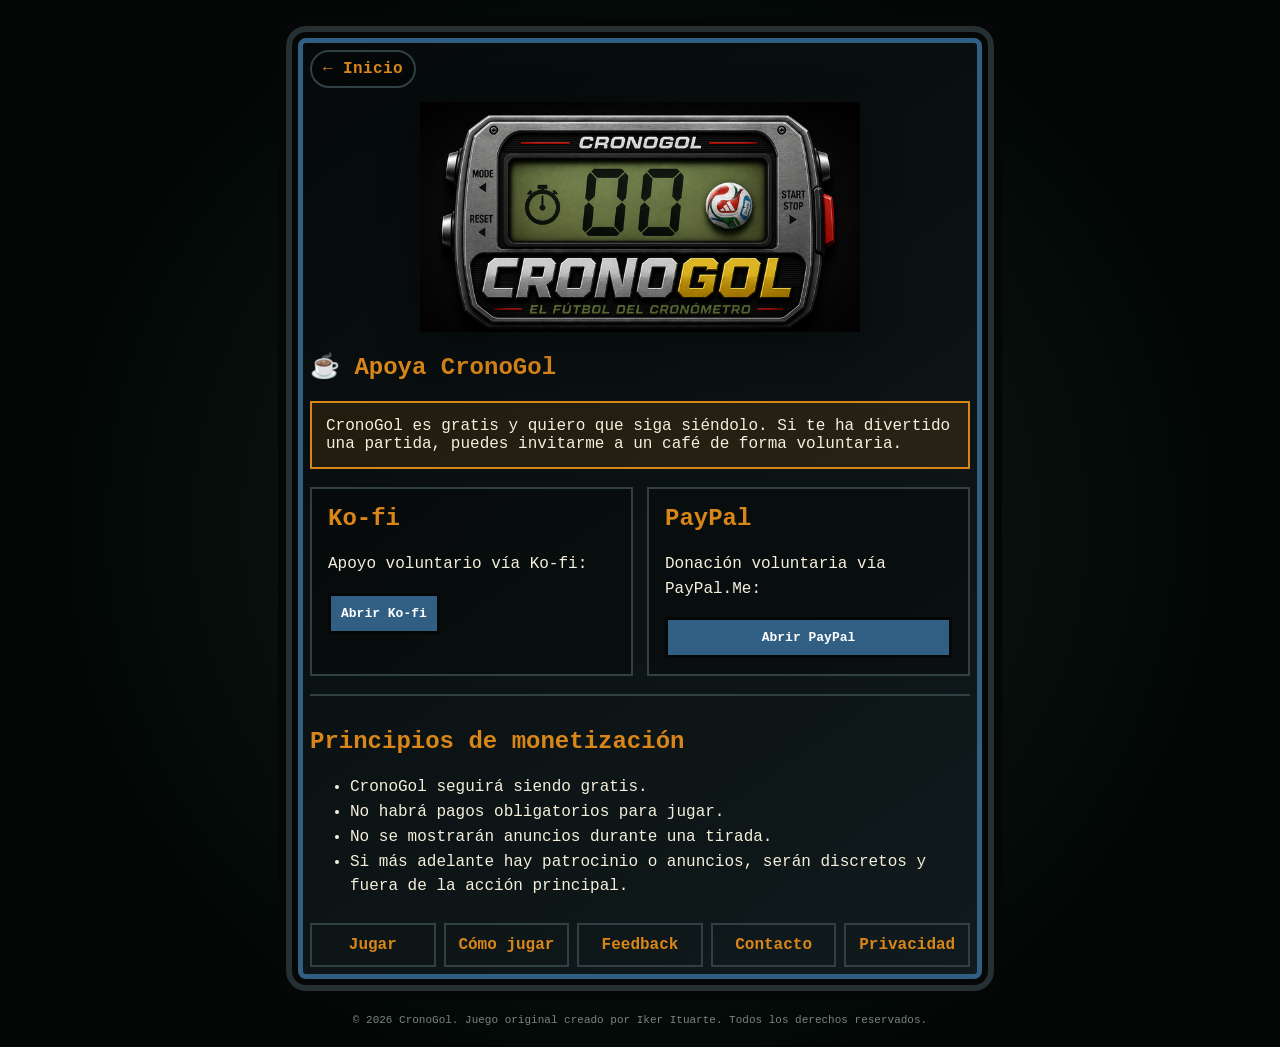
==== commit af40f388: "Release v2.6.1 — Online Core Bugfix + limpieza - Consolida online en CronoGolOnlineCore: STOP como a" ====
--- a/apoya.html
+++ b/apoya.html
@@ -8,7 +8,7 @@
   <meta name="description" content="Apoya CronoGol con una donación voluntaria por Ko-fi o PayPal." />
   <link rel="canonical" href="https://cronogol.es/apoya.html" />
   <title>Apoya CronoGol</title>
-  <link rel="stylesheet" href="style.css?v=2.5.6" />
+  <link rel="stylesheet" href="style.css?v=2.6.0" />
 </head>
 <body>
   <main class="static-page">
@@ -27,8 +27,8 @@
           <h2>Ko-fi</h2>
           <p>Apoyo voluntario vía Ko-fi:</p>
           <a class="support-link kofi-link" href="https://ko-fi.com/ikeritu" target="_blank" rel="noopener">Abrir Ko-fi</a>
-        </div>
-        <div class="donation-item">
+        </article>
+        <article class="support-card">
           <h2>PayPal</h2>
           <p>Donación voluntaria vía PayPal.Me:</p>
           <a class="support-link" href="https://paypal.me/ikeritus" target="_blank" rel="noopener">Abrir PayPal</a>
--- a/style.css
+++ b/style.css
@@ -1,6 +1,6 @@
 /*
 ===============================================================================
-CronoGol v2.5.6 — CSS Refactor
+CronoGol v2.6.0 — CSS Refactor
 ===============================================================================
 
 Objetivo:
@@ -1645,7 +1645,7 @@
 }
 
 
-/* ===== CronoGol v2.5.6: goal/penalty visual feedback ===== */
+/* ===== CronoGol v2.6.0: goal/penalty visual feedback ===== */
 body.cg-flash-goal .game-device,
 body.cg-flash-penalty .game-device,
 body.cg-flash-special .game-device,
@@ -1723,7 +1723,7 @@
 }
 
 
-/* ===== CronoGol v2.5.6: sound & haptics polish visual feedback ===== */
+/* ===== CronoGol v2.6.0: sound & haptics polish visual feedback ===== */
 body.cg-flash-goal .game-device {
   animation: cgGoalDevicePop 0.62s ease-out 1;
 }
@@ -1766,14 +1766,14 @@
 }
 
 
-/* ===== CronoGol v2.5.6: strict physical vibration gate =====
+/* ===== CronoGol v2.6.0: strict physical vibration gate =====
    La vibración física está totalmente centralizada en game.js:
    physicalVibration() -> solo goal / penalty_fail.
    Feedback visual activo solo para goal y penalty_fail.
 */
 
 
-/* ===== CronoGol v2.5.6: Project Audit UI/UX fixes ===== */
+/* ===== CronoGol v2.6.0: Project Audit UI/UX fixes ===== */
 .top-back-link {
   display: inline-flex;
   align-items: center;
@@ -1850,7 +1850,7 @@
 }
 
 
-/* ===== CronoGol v2.5.6: Menu & Home Hierarchy Polish ===== */
+/* ===== CronoGol v2.6.0: Menu & Home Hierarchy Polish ===== */
 
 /* Home: acciones secundarias agrupadas, menos ruido visual */
 .setup-actions-polished {
@@ -1985,7 +1985,7 @@
 }
 
 
-/* ===== CronoGol v2.5.6: Mobile Layout Fix ===== */
+/* ===== CronoGol v2.6.0: Mobile Layout Fix ===== */
 /* Corrección de la zona inferior de acciones en móvil.
 .setup-links.secondary-actions-final,
 .setup-links.setup-actions-polished {
@@ -2114,7 +2114,7 @@
 }
 
 
-/* ===== CronoGol v2.5.6: Secondary Actions Grid Hard Fix ===== */
+/* ===== CronoGol v2.6.0: Secondary Actions Grid Hard Fix ===== */
 /* Fix real observado:
    Los grupos internos .setup-action-group se estaban comportando como columnas
    dentro de .setup-links, generando cajas estrechas y textos pisados.
@@ -2222,7 +2222,7 @@
 }
 
 
-/* ===== CronoGol v2.5.6: Flattened Secondary Actions Final Fix ===== */
+/* ===== CronoGol v2.6.0: Flattened Secondary Actions Final Fix ===== */
 /* Causa real corregida:
    El HTML tenía grupos .setup-action-group dentro de .setup-links, mientras parte
    del CSS histórico esperaba botones/enlaces directos con [data-slot].
@@ -2308,7 +2308,7 @@
 }
 
 
-/* ===== CronoGol v2.5.6: Local Stats & Match History ===== */
+/* ===== CronoGol v2.6.0: Local Stats & Match History ===== */
 /* Fix conservador para móvil:
    - Resetea grid-column/grid-row históricos con !important que podían crear columnas implícitas.
    - Evita que la botonera secundaria se salga del reloj en pantallas estrechas.
@@ -2419,7 +2419,7 @@
 }
 
 
-/* ===== CronoGol v2.5.6: Local Stats UI Polish ===== */
+/* ===== CronoGol v2.6.0: Local Stats UI Polish ===== */
 .local-stats-panel {
   margin: 10px 0 14px;
   padding: 12px;
@@ -2553,7 +2553,7 @@
 }
 
 
-/* ===== CronoGol v2.5.6: Stats UI Final Polish ===== */
+/* ===== CronoGol v2.6.0: Stats UI Final Polish ===== */
 .local-stats-panel {
   margin: 12px 0 18px;
   padding: 14px 12px;
@@ -2649,7 +2649,7 @@
 }
 
 
-/* ===== CronoGol v2.5.6: Online Foundation Panel ===== */
+/* ===== CronoGol v2.6.0: Online Foundation Panel ===== */
 .online-foundation-panel{
   margin-top:12px;
   background:rgba(0,0,0,.38);
@@ -2691,7 +2691,7 @@
 }
 
 
-/* ===== CronoGol v2.5.6: Supabase Private Rooms UI ===== */
+/* ===== CronoGol v2.6.0: Supabase Private Rooms UI ===== */
 .online-room-display{
   margin:10px auto;
   padding:10px;
@@ -2766,14 +2766,14 @@
 }
 
 
-/* ===== CronoGol v2.5.6: Room Lobby Sync ===== */
+/* ===== CronoGol v2.6.0: Room Lobby Sync ===== */
 .online-lobby-card{margin:10px 0;border:1px solid rgba(76,110,126,.8);background:rgba(0,0,0,.22);padding:8px;display:grid;gap:6px}
 .online-lobby-row{display:grid;grid-template-columns:90px 1fr;align-items:center;gap:8px;border-bottom:1px dashed rgba(76,110,126,.45);padding:4px 0}
 .online-lobby-row:last-child{border-bottom:0}.online-lobby-row span{color:var(--muted);font-size:10px;letter-spacing:1px;text-transform:uppercase}.online-lobby-row strong{color:var(--orange);font-size:11px;text-align:right;overflow-wrap:anywhere}#cg-online-refresh-btn{background:rgba(0,0,0,.28);border:1px solid rgba(76,110,126,.9);color:var(--orange)}
 @media(max-width:430px){.online-foundation-actions{grid-template-columns:1fr}.online-lobby-row{grid-template-columns:1fr;text-align:center}.online-lobby-row strong{text-align:center}}
 
 
-/* ===== CronoGol v2.5.6: Lobby Guardrails ===== */
+/* ===== CronoGol v2.6.0: Lobby Guardrails ===== */
 #cg-online-status[data-state="ready"]{
   color:var(--muted);
 }
@@ -2782,7 +2782,7 @@
 }
 
 
-/* ===== CronoGol v2.5.6: Lobby Placeholder & Controls Fix ===== */
+/* ===== CronoGol v2.6.0: Lobby Placeholder & Controls Fix ===== */
 .online-foundation-panel{overflow:visible;}
 .online-primary-actions{margin:10px 0;}
 .online-clear-btn{width:100%;margin-top:8px;padding:8px;background:rgba(0,0,0,.24);border:1px dashed rgba(76,110,126,.85);color:var(--muted);font-family:inherit;font-weight:900;cursor:pointer;}
@@ -2791,7 +2791,7 @@
 @media(max-width:430px){.online-foundation-panel{padding:12px 10px;}.online-foundation-panel p{font-size:11px;line-height:1.55;}.online-room-display{margin-top:8px;}}
 
 
-/* ===== CronoGol v2.5.6: Online Mode Layout Cleanup ===== */
+/* ===== CronoGol v2.6.0: Online Mode Layout Cleanup ===== */
 
 /* Tres modos en una fila adaptable */
 .game-mode-control{
@@ -2834,7 +2834,7 @@
 }
 
 
-/* ===== CronoGol v2.5.6: Ko-fi Support Update ===== */
+/* ===== CronoGol v2.6.0: Ko-fi Support Update ===== */
 .kofi-direct-btn{
   width:100%;
   margin-top:10px;
@@ -2850,7 +2850,7 @@
 }
 
 
-/* ===== CronoGol v2.5.6: Online Match Start ===== */
+/* ===== CronoGol v2.6.0: Online Match Start ===== */
 .online-start-match-btn{
   width:100%;
   margin-top:10px;
@@ -2883,13 +2883,13 @@
   border-color:rgba(230,143,24,.95);
 }
 
-/* ===== CronoGol v2.5.6: Online Start Role & Names Fix ===== */
+/* ===== CronoGol v2.6.0: Online Start Role & Names Fix ===== */
 .online-start-match-btn:disabled{
   opacity:.55;
 }
 
 
-/* ===== CronoGol v2.5.6: Online Turn Control ===== */
+/* ===== CronoGol v2.6.0: Online Turn Control ===== */
 #main-action-btn.online-waiting-turn,
 #special-start-btn.online-waiting-turn{
   background:linear-gradient(#a98b42,#6e5b2d) !important;
@@ -2905,32 +2905,32 @@
   color:#3fd06b;
 }
 
-/* ===== CronoGol v2.5.6: Online Throws & Score Sync ===== */
+/* ===== CronoGol v2.6.0: Online Throws & Score Sync ===== */
 body.online-my-turn #event-card{box-shadow:0 0 0 1px rgba(63,208,107,.12) inset;}body.online-waiting-turn #event-card{box-shadow:0 0 0 1px rgba(230,143,24,.12) inset;}
 
-/* ===== CronoGol v2.5.6: Rules First & Host Mode Sync ===== */
+/* ===== CronoGol v2.6.0: Rules First & Host Mode Sync ===== */
 .rules-gated-disabled{opacity:.42;filter:grayscale(.55);pointer-events:none;}
 .rules-gate-hint{margin:.35rem 0 .65rem;font-size:.78rem;color:#ffd454;letter-spacing:.04em;}
 body.rules-not-selected [data-target="game-mode"]{opacity:.62;}
 
-/* ===== CronoGol v2.5.6: Menu Rules/Rival Cleanup ===== */
+/* ===== CronoGol v2.6.0: Menu Rules/Rival Cleanup ===== */
 .start-disabled,button.start-disabled{opacity:.48;filter:grayscale(.45);cursor:not-allowed;}
 .menu-choice-hint{border-left:2px solid rgba(255,212,84,.65);padding-left:.55rem;}
 body.rules-not-selected [data-target="game-mode"],body.rival-not-selected #start-match-btn,body.rival-not-selected .start-match-btn{opacity:.58;}
 
-/* ===== CronoGol v2.5.6: Menu Order & Clean Release ===== */
+/* ===== CronoGol v2.6.0: Menu Order & Clean Release ===== */
 .cg-hidden-difficulty,#difficulty,#machine-difficulty,[name="difficulty"],[name="machine-difficulty"]{display:none!important;}
 .rules-gated-disabled{opacity:.42!important;filter:grayscale(.55)!important;pointer-events:none!important;}
 .start-disabled,button.start-disabled{opacity:.48!important;filter:grayscale(.45)!important;cursor:not-allowed!important;}
 .menu-choice-hint{border-left:2px solid rgba(255,212,84,.65);padding-left:.55rem;margin:.35rem 0 .65rem;font-size:.78rem;color:#ffd454;letter-spacing:.04em;}
 
-/* ===== CronoGol v2.5.6: Menu Final Fix ===== */
+/* ===== CronoGol v2.6.0: Menu Final Fix ===== */
 .cg-hidden-difficulty,#machine-level-label,#difficulty,#machine-difficulty,[name="difficulty"],[name="machine-difficulty"]{display:none!important;}
 .rules-gated-disabled{opacity:.42!important;filter:grayscale(.55)!important;pointer-events:none!important;}
 .start-disabled,button.start-disabled{opacity:.48!important;filter:grayscale(.45)!important;cursor:not-allowed!important;}
 .menu-choice-hint{border-left:2px solid rgba(255,212,84,.65);padding-left:.55rem;margin:.35rem 0 .65rem;font-size:.78rem;color:#ffd454;letter-spacing:.04em;}
 
-/* ===== CronoGol v2.5.6: Rival Lock Final Fix ===== */
+/* ===== CronoGol v2.6.0: Rival Lock Final Fix ===== */
 .rules-gated-disabled,
 .rules-gated-disabled *{pointer-events:none!important;}
 .rules-gated-disabled{opacity:.38!important;filter:grayscale(.7)!important;cursor:not-allowed!important;}
@@ -2938,7 +2938,11 @@
 .start-disabled,button.start-disabled,button[disabled][data-i18n="startMatch"]{opacity:.48!important;filter:grayscale(.45)!important;cursor:not-allowed!important;}
 .cg-hidden-difficulty,#machine-level-label,#difficulty,#machine-difficulty,[name="difficulty"],[name="machine-difficulty"]{display:none!important;}
 
-/* ===== CronoGol v2.5.6: Online Clock & Match Complete ===== */
+/* ===== CronoGol v2.6.0: Online Clock & Match Complete ===== */
 button.start-disabled,#main-action-btn.start-disabled{opacity:.55!important;filter:grayscale(.45)!important;cursor:not-allowed!important;}
 
-/* ===== CronoGol v2.5.6: Monotonic Timer Render Guard ===== */
+/* ===== CronoGol v2.6.0: Monotonic Timer Render Guard ===== */
+
+/* ===== CronoGol v2.6.0: Display Ownership State Machine ===== */
+
+/* ===== CronoGol v2.6.0: Online Display Cleanup ===== */
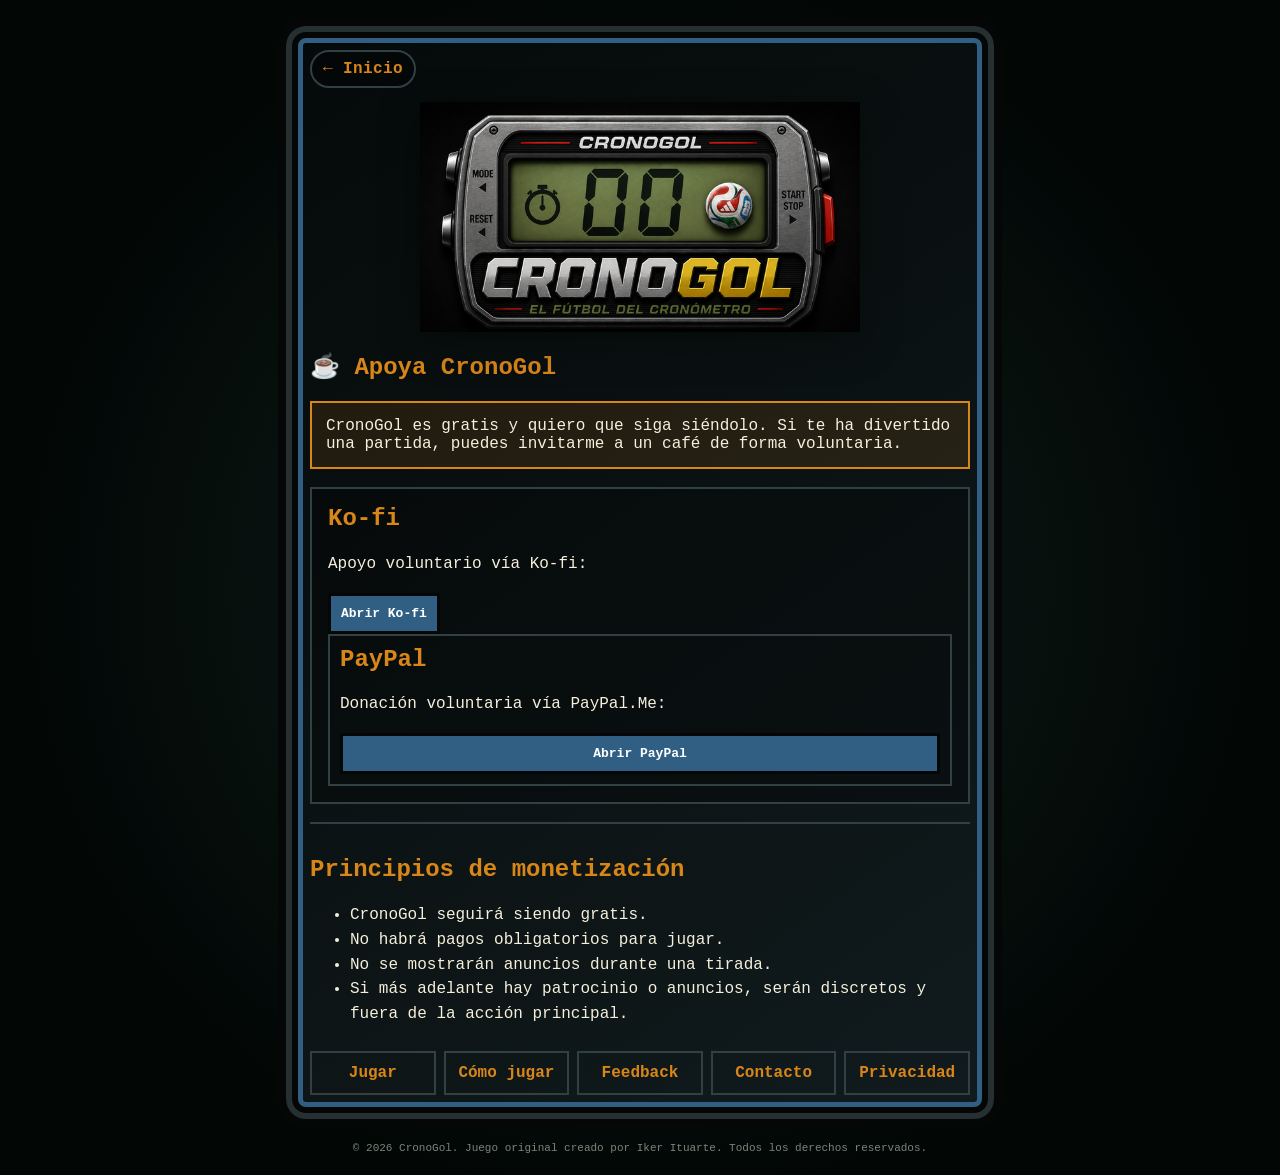
==== commit 5c8d87fc: "Release v2.6.2 user improvements" ====
--- a/apoya.html
+++ b/apoya.html
@@ -8,7 +8,7 @@
   <meta name="description" content="Apoya CronoGol con una donación voluntaria por Ko-fi o PayPal." />
   <link rel="canonical" href="https://cronogol.es/apoya.html" />
   <title>Apoya CronoGol</title>
-  <link rel="stylesheet" href="style.css?v=2.6.0" />
+  <link rel="stylesheet" href="style.css?v=2.6.2" />
 </head>
 <body>
   <main class="static-page">
@@ -27,8 +27,8 @@
           <h2>Ko-fi</h2>
           <p>Apoyo voluntario vía Ko-fi:</p>
           <a class="support-link kofi-link" href="https://ko-fi.com/ikeritu" target="_blank" rel="noopener">Abrir Ko-fi</a>
-        </article>
-        <article class="support-card">
+        </div>
+        <div class="donation-item">
           <h2>PayPal</h2>
           <p>Donación voluntaria vía PayPal.Me:</p>
           <a class="support-link" href="https://paypal.me/ikeritus" target="_blank" rel="noopener">Abrir PayPal</a>
--- a/style.css
+++ b/style.css
@@ -1,6 +1,6 @@
 /*
 ===============================================================================
-CronoGol v2.6.0 — CSS Refactor
+CronoGol v2.6.2 — Usuario mejoras
 ===============================================================================
 
 Objetivo:
@@ -1645,7 +1645,7 @@
 }
 
 
-/* ===== CronoGol v2.6.0: goal/penalty visual feedback ===== */
+/* ===== CronoGol v2.6.2 — Usuario mejoras: goal/penalty visual feedback ===== */
 body.cg-flash-goal .game-device,
 body.cg-flash-penalty .game-device,
 body.cg-flash-special .game-device,
@@ -1723,7 +1723,7 @@
 }
 
 
-/* ===== CronoGol v2.6.0: sound & haptics polish visual feedback ===== */
+/* ===== CronoGol v2.6.2 — Usuario mejoras: sound & haptics polish visual feedback ===== */
 body.cg-flash-goal .game-device {
   animation: cgGoalDevicePop 0.62s ease-out 1;
 }
@@ -1766,14 +1766,14 @@
 }
 
 
-/* ===== CronoGol v2.6.0: strict physical vibration gate =====
+/* ===== CronoGol v2.6.2 — Usuario mejoras: strict physical vibration gate =====
    La vibración física está totalmente centralizada en game.js:
    physicalVibration() -> solo goal / penalty_fail.
    Feedback visual activo solo para goal y penalty_fail.
 */
 
 
-/* ===== CronoGol v2.6.0: Project Audit UI/UX fixes ===== */
+/* ===== CronoGol v2.6.2 — Usuario mejoras: Project Audit UI/UX fixes ===== */
 .top-back-link {
   display: inline-flex;
   align-items: center;
@@ -1850,7 +1850,7 @@
 }
 
 
-/* ===== CronoGol v2.6.0: Menu & Home Hierarchy Polish ===== */
+/* ===== CronoGol v2.6.2 — Usuario mejoras: Menu & Home Hierarchy Polish ===== */
 
 /* Home: acciones secundarias agrupadas, menos ruido visual */
 .setup-actions-polished {
@@ -1985,7 +1985,7 @@
 }
 
 
-/* ===== CronoGol v2.6.0: Mobile Layout Fix ===== */
+/* ===== CronoGol v2.6.2 — Usuario mejoras: Mobile Layout Fix ===== */
 /* Corrección de la zona inferior de acciones en móvil.
 .setup-links.secondary-actions-final,
 .setup-links.setup-actions-polished {
@@ -2114,7 +2114,7 @@
 }
 
 
-/* ===== CronoGol v2.6.0: Secondary Actions Grid Hard Fix ===== */
+/* ===== CronoGol v2.6.2 — Usuario mejoras: Secondary Actions Grid Hard Fix ===== */
 /* Fix real observado:
    Los grupos internos .setup-action-group se estaban comportando como columnas
    dentro de .setup-links, generando cajas estrechas y textos pisados.
@@ -2222,7 +2222,7 @@
 }
 
 
-/* ===== CronoGol v2.6.0: Flattened Secondary Actions Final Fix ===== */
+/* ===== CronoGol v2.6.2 — Usuario mejoras: Flattened Secondary Actions Final Fix ===== */
 /* Causa real corregida:
    El HTML tenía grupos .setup-action-group dentro de .setup-links, mientras parte
    del CSS histórico esperaba botones/enlaces directos con [data-slot].
@@ -2308,7 +2308,7 @@
 }
 
 
-/* ===== CronoGol v2.6.0: Local Stats & Match History ===== */
+/* ===== CronoGol v2.6.2 — Usuario mejoras: Local Stats & Match History ===== */
 /* Fix conservador para móvil:
    - Resetea grid-column/grid-row históricos con !important que podían crear columnas implícitas.
    - Evita que la botonera secundaria se salga del reloj en pantallas estrechas.
@@ -2419,7 +2419,7 @@
 }
 
 
-/* ===== CronoGol v2.6.0: Local Stats UI Polish ===== */
+/* ===== CronoGol v2.6.2 — Usuario mejoras: Local Stats UI Polish ===== */
 .local-stats-panel {
   margin: 10px 0 14px;
   padding: 12px;
@@ -2553,7 +2553,7 @@
 }
 
 
-/* ===== CronoGol v2.6.0: Stats UI Final Polish ===== */
+/* ===== CronoGol v2.6.2 — Usuario mejoras: Stats UI Final Polish ===== */
 .local-stats-panel {
   margin: 12px 0 18px;
   padding: 14px 12px;
@@ -2649,7 +2649,7 @@
 }
 
 
-/* ===== CronoGol v2.6.0: Online Foundation Panel ===== */
+/* ===== CronoGol v2.6.2 — Usuario mejoras: Online Foundation Panel ===== */
 .online-foundation-panel{
   margin-top:12px;
   background:rgba(0,0,0,.38);
@@ -2691,7 +2691,7 @@
 }
 
 
-/* ===== CronoGol v2.6.0: Supabase Private Rooms UI ===== */
+/* ===== CronoGol v2.6.2 — Usuario mejoras: Supabase Private Rooms UI ===== */
 .online-room-display{
   margin:10px auto;
   padding:10px;
@@ -2766,14 +2766,14 @@
 }
 
 
-/* ===== CronoGol v2.6.0: Room Lobby Sync ===== */
+/* ===== CronoGol v2.6.2 — Usuario mejoras: Room Lobby Sync ===== */
 .online-lobby-card{margin:10px 0;border:1px solid rgba(76,110,126,.8);background:rgba(0,0,0,.22);padding:8px;display:grid;gap:6px}
 .online-lobby-row{display:grid;grid-template-columns:90px 1fr;align-items:center;gap:8px;border-bottom:1px dashed rgba(76,110,126,.45);padding:4px 0}
 .online-lobby-row:last-child{border-bottom:0}.online-lobby-row span{color:var(--muted);font-size:10px;letter-spacing:1px;text-transform:uppercase}.online-lobby-row strong{color:var(--orange);font-size:11px;text-align:right;overflow-wrap:anywhere}#cg-online-refresh-btn{background:rgba(0,0,0,.28);border:1px solid rgba(76,110,126,.9);color:var(--orange)}
 @media(max-width:430px){.online-foundation-actions{grid-template-columns:1fr}.online-lobby-row{grid-template-columns:1fr;text-align:center}.online-lobby-row strong{text-align:center}}
 
 
-/* ===== CronoGol v2.6.0: Lobby Guardrails ===== */
+/* ===== CronoGol v2.6.2 — Usuario mejoras: Lobby Guardrails ===== */
 #cg-online-status[data-state="ready"]{
   color:var(--muted);
 }
@@ -2782,7 +2782,7 @@
 }
 
 
-/* ===== CronoGol v2.6.0: Lobby Placeholder & Controls Fix ===== */
+/* ===== CronoGol v2.6.2 — Usuario mejoras: Lobby Placeholder & Controls Fix ===== */
 .online-foundation-panel{overflow:visible;}
 .online-primary-actions{margin:10px 0;}
 .online-clear-btn{width:100%;margin-top:8px;padding:8px;background:rgba(0,0,0,.24);border:1px dashed rgba(76,110,126,.85);color:var(--muted);font-family:inherit;font-weight:900;cursor:pointer;}
@@ -2791,7 +2791,7 @@
 @media(max-width:430px){.online-foundation-panel{padding:12px 10px;}.online-foundation-panel p{font-size:11px;line-height:1.55;}.online-room-display{margin-top:8px;}}
 
 
-/* ===== CronoGol v2.6.0: Online Mode Layout Cleanup ===== */
+/* ===== CronoGol v2.6.2 — Usuario mejoras: Online Mode Layout Cleanup ===== */
 
 /* Tres modos en una fila adaptable */
 .game-mode-control{
@@ -2834,7 +2834,7 @@
 }
 
 
-/* ===== CronoGol v2.6.0: Ko-fi Support Update ===== */
+/* ===== CronoGol v2.6.2 — Usuario mejoras: Ko-fi Support Update ===== */
 .kofi-direct-btn{
   width:100%;
   margin-top:10px;
@@ -2848,101 +2848,3 @@
 .kofi-link{
   display:inline-block;
 }
-
-
-/* ===== CronoGol v2.6.0: Online Match Start ===== */
-.online-start-match-btn{
-  width:100%;
-  margin-top:10px;
-  padding:12px;
-  background:linear-gradient(#f6b22b,#df8812);
-  border:3px solid #050707;
-  box-shadow:0 4px 0 #8a5208;
-  color:#1b1205;
-  font-family:inherit;
-  font-weight:900;
-  letter-spacing:1px;
-  cursor:pointer;
-}
-.online-start-match-btn:disabled{
-  opacity:.45;
-  cursor:not-allowed;
-  filter:grayscale(.45);
-}
-.online-start-match-btn.is-ready{
-  animation: cgOnlineReadyPulse 1.8s ease-in-out infinite;
-}
-@keyframes cgOnlineReadyPulse{
-  0%,100%{transform:translateY(0)}
-  50%{transform:translateY(-1px)}
-}
-body.online-mode-active #start-match-btn{
-  display:none;
-}
-body.online-mode-active .online-foundation-panel{
-  border-color:rgba(230,143,24,.95);
-}
-
-/* ===== CronoGol v2.6.0: Online Start Role & Names Fix ===== */
-.online-start-match-btn:disabled{
-  opacity:.55;
-}
-
-
-/* ===== CronoGol v2.6.0: Online Turn Control ===== */
-#main-action-btn.online-waiting-turn,
-#special-start-btn.online-waiting-turn{
-  background:linear-gradient(#a98b42,#6e5b2d) !important;
-  color:#1b1205 !important;
-  opacity:.72;
-  cursor:not-allowed;
-  box-shadow:0 4px 0 #3a3019;
-}
-body.online-waiting-turn #turn-label{
-  color:#e68f18;
-}
-body.online-my-turn #turn-label{
-  color:#3fd06b;
-}
-
-/* ===== CronoGol v2.6.0: Online Throws & Score Sync ===== */
-body.online-my-turn #event-card{box-shadow:0 0 0 1px rgba(63,208,107,.12) inset;}body.online-waiting-turn #event-card{box-shadow:0 0 0 1px rgba(230,143,24,.12) inset;}
-
-/* ===== CronoGol v2.6.0: Rules First & Host Mode Sync ===== */
-.rules-gated-disabled{opacity:.42;filter:grayscale(.55);pointer-events:none;}
-.rules-gate-hint{margin:.35rem 0 .65rem;font-size:.78rem;color:#ffd454;letter-spacing:.04em;}
-body.rules-not-selected [data-target="game-mode"]{opacity:.62;}
-
-/* ===== CronoGol v2.6.0: Menu Rules/Rival Cleanup ===== */
-.start-disabled,button.start-disabled{opacity:.48;filter:grayscale(.45);cursor:not-allowed;}
-.menu-choice-hint{border-left:2px solid rgba(255,212,84,.65);padding-left:.55rem;}
-body.rules-not-selected [data-target="game-mode"],body.rival-not-selected #start-match-btn,body.rival-not-selected .start-match-btn{opacity:.58;}
-
-/* ===== CronoGol v2.6.0: Menu Order & Clean Release ===== */
-.cg-hidden-difficulty,#difficulty,#machine-difficulty,[name="difficulty"],[name="machine-difficulty"]{display:none!important;}
-.rules-gated-disabled{opacity:.42!important;filter:grayscale(.55)!important;pointer-events:none!important;}
-.start-disabled,button.start-disabled{opacity:.48!important;filter:grayscale(.45)!important;cursor:not-allowed!important;}
-.menu-choice-hint{border-left:2px solid rgba(255,212,84,.65);padding-left:.55rem;margin:.35rem 0 .65rem;font-size:.78rem;color:#ffd454;letter-spacing:.04em;}
-
-/* ===== CronoGol v2.6.0: Menu Final Fix ===== */
-.cg-hidden-difficulty,#machine-level-label,#difficulty,#machine-difficulty,[name="difficulty"],[name="machine-difficulty"]{display:none!important;}
-.rules-gated-disabled{opacity:.42!important;filter:grayscale(.55)!important;pointer-events:none!important;}
-.start-disabled,button.start-disabled{opacity:.48!important;filter:grayscale(.45)!important;cursor:not-allowed!important;}
-.menu-choice-hint{border-left:2px solid rgba(255,212,84,.65);padding-left:.55rem;margin:.35rem 0 .65rem;font-size:.78rem;color:#ffd454;letter-spacing:.04em;}
-
-/* ===== CronoGol v2.6.0: Rival Lock Final Fix ===== */
-.rules-gated-disabled,
-.rules-gated-disabled *{pointer-events:none!important;}
-.rules-gated-disabled{opacity:.38!important;filter:grayscale(.7)!important;cursor:not-allowed!important;}
-button[disabled].segment-btn[data-target="game-mode"]{opacity:.38!important;filter:grayscale(.7)!important;pointer-events:none!important;}
-.start-disabled,button.start-disabled,button[disabled][data-i18n="startMatch"]{opacity:.48!important;filter:grayscale(.45)!important;cursor:not-allowed!important;}
-.cg-hidden-difficulty,#machine-level-label,#difficulty,#machine-difficulty,[name="difficulty"],[name="machine-difficulty"]{display:none!important;}
-
-/* ===== CronoGol v2.6.0: Online Clock & Match Complete ===== */
-button.start-disabled,#main-action-btn.start-disabled{opacity:.55!important;filter:grayscale(.45)!important;cursor:not-allowed!important;}
-
-/* ===== CronoGol v2.6.0: Monotonic Timer Render Guard ===== */
-
-/* ===== CronoGol v2.6.0: Display Ownership State Machine ===== */
-
-/* ===== CronoGol v2.6.0: Online Display Cleanup ===== */
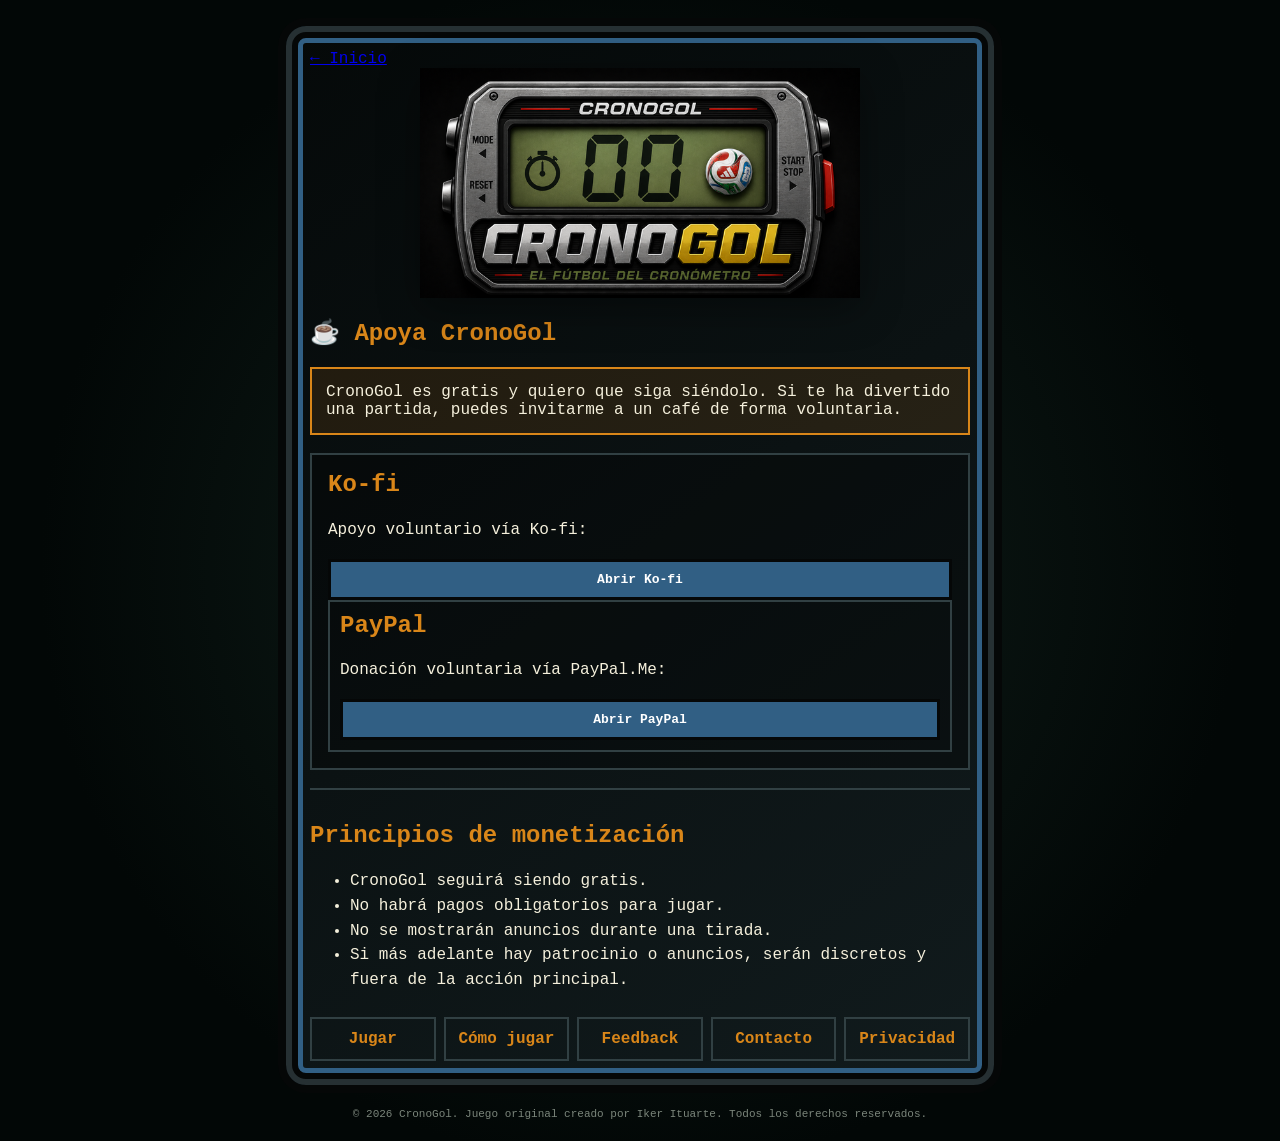
==== commit 8c9c9707: "Release v2.6.3 deterministic online clock" ====
--- a/apoya.html
+++ b/apoya.html
@@ -8,7 +8,7 @@
   <meta name="description" content="Apoya CronoGol con una donación voluntaria por Ko-fi o PayPal." />
   <link rel="canonical" href="https://cronogol.es/apoya.html" />
   <title>Apoya CronoGol</title>
-  <link rel="stylesheet" href="style.css?v=2.6.2" />
+  <link rel="stylesheet" href="style.css?v=2.6.3" />
 </head>
 <body>
   <main class="static-page">
--- a/style.css
+++ b/style.css
@@ -1,6 +1,6 @@
 /*
 ===============================================================================
-CronoGol v2.6.2 — Usuario mejoras
+CronoGol v2.6.3 — Deterministic Online Clock
 ===============================================================================
 
 Objetivo:
@@ -1645,7 +1645,7 @@
 }
 
 
-/* ===== CronoGol v2.6.2 — Usuario mejoras: goal/penalty visual feedback ===== */
+/* ===== CronoGol v2.6.3 — Deterministic Online Clock
 body.cg-flash-goal .game-device,
 body.cg-flash-penalty .game-device,
 body.cg-flash-special .game-device,
@@ -1723,7 +1723,7 @@
 }
 
 
-/* ===== CronoGol v2.6.2 — Usuario mejoras: sound & haptics polish visual feedback ===== */
+/* ===== CronoGol v2.6.3 — Deterministic Online Clock
 body.cg-flash-goal .game-device {
   animation: cgGoalDevicePop 0.62s ease-out 1;
 }
@@ -1766,14 +1766,14 @@
 }
 
 
-/* ===== CronoGol v2.6.2 — Usuario mejoras: strict physical vibration gate =====
+/* ===== CronoGol v2.6.3 — Deterministic Online Clock
    La vibración física está totalmente centralizada en game.js:
    physicalVibration() -> solo goal / penalty_fail.
    Feedback visual activo solo para goal y penalty_fail.
 */
 
 
-/* ===== CronoGol v2.6.2 — Usuario mejoras: Project Audit UI/UX fixes ===== */
+/* ===== CronoGol v2.6.3 — Deterministic Online Clock
 .top-back-link {
   display: inline-flex;
   align-items: center;
@@ -1850,7 +1850,7 @@
 }
 
 
-/* ===== CronoGol v2.6.2 — Usuario mejoras: Menu & Home Hierarchy Polish ===== */
+/* ===== CronoGol v2.6.3 — Deterministic Online Clock
 
 /* Home: acciones secundarias agrupadas, menos ruido visual */
 .setup-actions-polished {
@@ -1985,7 +1985,7 @@
 }
 
 
-/* ===== CronoGol v2.6.2 — Usuario mejoras: Mobile Layout Fix ===== */
+/* ===== CronoGol v2.6.3 — Deterministic Online Clock
 /* Corrección de la zona inferior de acciones en móvil.
 .setup-links.secondary-actions-final,
 .setup-links.setup-actions-polished {
@@ -2114,7 +2114,7 @@
 }
 
 
-/* ===== CronoGol v2.6.2 — Usuario mejoras: Secondary Actions Grid Hard Fix ===== */
+/* ===== CronoGol v2.6.3 — Deterministic Online Clock
 /* Fix real observado:
    Los grupos internos .setup-action-group se estaban comportando como columnas
    dentro de .setup-links, generando cajas estrechas y textos pisados.
@@ -2222,7 +2222,7 @@
 }
 
 
-/* ===== CronoGol v2.6.2 — Usuario mejoras: Flattened Secondary Actions Final Fix ===== */
+/* ===== CronoGol v2.6.3 — Deterministic Online Clock
 /* Causa real corregida:
    El HTML tenía grupos .setup-action-group dentro de .setup-links, mientras parte
    del CSS histórico esperaba botones/enlaces directos con [data-slot].
@@ -2308,7 +2308,7 @@
 }
 
 
-/* ===== CronoGol v2.6.2 — Usuario mejoras: Local Stats & Match History ===== */
+/* ===== CronoGol v2.6.3 — Deterministic Online Clock
 /* Fix conservador para móvil:
    - Resetea grid-column/grid-row históricos con !important que podían crear columnas implícitas.
    - Evita que la botonera secundaria se salga del reloj en pantallas estrechas.
@@ -2419,7 +2419,7 @@
 }
 
 
-/* ===== CronoGol v2.6.2 — Usuario mejoras: Local Stats UI Polish ===== */
+/* ===== CronoGol v2.6.3 — Deterministic Online Clock
 .local-stats-panel {
   margin: 10px 0 14px;
   padding: 12px;
@@ -2553,7 +2553,7 @@
 }
 
 
-/* ===== CronoGol v2.6.2 — Usuario mejoras: Stats UI Final Polish ===== */
+/* ===== CronoGol v2.6.3 — Deterministic Online Clock
 .local-stats-panel {
   margin: 12px 0 18px;
   padding: 14px 12px;
@@ -2649,7 +2649,7 @@
 }
 
 
-/* ===== CronoGol v2.6.2 — Usuario mejoras: Online Foundation Panel ===== */
+/* ===== CronoGol v2.6.3 — Deterministic Online Clock
 .online-foundation-panel{
   margin-top:12px;
   background:rgba(0,0,0,.38);
@@ -2691,7 +2691,7 @@
 }
 
 
-/* ===== CronoGol v2.6.2 — Usuario mejoras: Supabase Private Rooms UI ===== */
+/* ===== CronoGol v2.6.3 — Deterministic Online Clock
 .online-room-display{
   margin:10px auto;
   padding:10px;
@@ -2766,14 +2766,14 @@
 }
 
 
-/* ===== CronoGol v2.6.2 — Usuario mejoras: Room Lobby Sync ===== */
+/* ===== CronoGol v2.6.3 — Deterministic Online Clock
 .online-lobby-card{margin:10px 0;border:1px solid rgba(76,110,126,.8);background:rgba(0,0,0,.22);padding:8px;display:grid;gap:6px}
 .online-lobby-row{display:grid;grid-template-columns:90px 1fr;align-items:center;gap:8px;border-bottom:1px dashed rgba(76,110,126,.45);padding:4px 0}
 .online-lobby-row:last-child{border-bottom:0}.online-lobby-row span{color:var(--muted);font-size:10px;letter-spacing:1px;text-transform:uppercase}.online-lobby-row strong{color:var(--orange);font-size:11px;text-align:right;overflow-wrap:anywhere}#cg-online-refresh-btn{background:rgba(0,0,0,.28);border:1px solid rgba(76,110,126,.9);color:var(--orange)}
 @media(max-width:430px){.online-foundation-actions{grid-template-columns:1fr}.online-lobby-row{grid-template-columns:1fr;text-align:center}.online-lobby-row strong{text-align:center}}
 
 
-/* ===== CronoGol v2.6.2 — Usuario mejoras: Lobby Guardrails ===== */
+/* ===== CronoGol v2.6.3 — Deterministic Online Clock
 #cg-online-status[data-state="ready"]{
   color:var(--muted);
 }
@@ -2782,7 +2782,7 @@
 }
 
 
-/* ===== CronoGol v2.6.2 — Usuario mejoras: Lobby Placeholder & Controls Fix ===== */
+/* ===== CronoGol v2.6.3 — Deterministic Online Clock
 .online-foundation-panel{overflow:visible;}
 .online-primary-actions{margin:10px 0;}
 .online-clear-btn{width:100%;margin-top:8px;padding:8px;background:rgba(0,0,0,.24);border:1px dashed rgba(76,110,126,.85);color:var(--muted);font-family:inherit;font-weight:900;cursor:pointer;}
@@ -2791,7 +2791,7 @@
 @media(max-width:430px){.online-foundation-panel{padding:12px 10px;}.online-foundation-panel p{font-size:11px;line-height:1.55;}.online-room-display{margin-top:8px;}}
 
 
-/* ===== CronoGol v2.6.2 — Usuario mejoras: Online Mode Layout Cleanup ===== */
+/* ===== CronoGol v2.6.3 — Deterministic Online Clock
 
 /* Tres modos en una fila adaptable */
 .game-mode-control{
@@ -2834,7 +2834,7 @@
 }
 
 
-/* ===== CronoGol v2.6.2 — Usuario mejoras: Ko-fi Support Update ===== */
+/* ===== CronoGol v2.6.3 — Deterministic Online Clock
 .kofi-direct-btn{
   width:100%;
   margin-top:10px;
